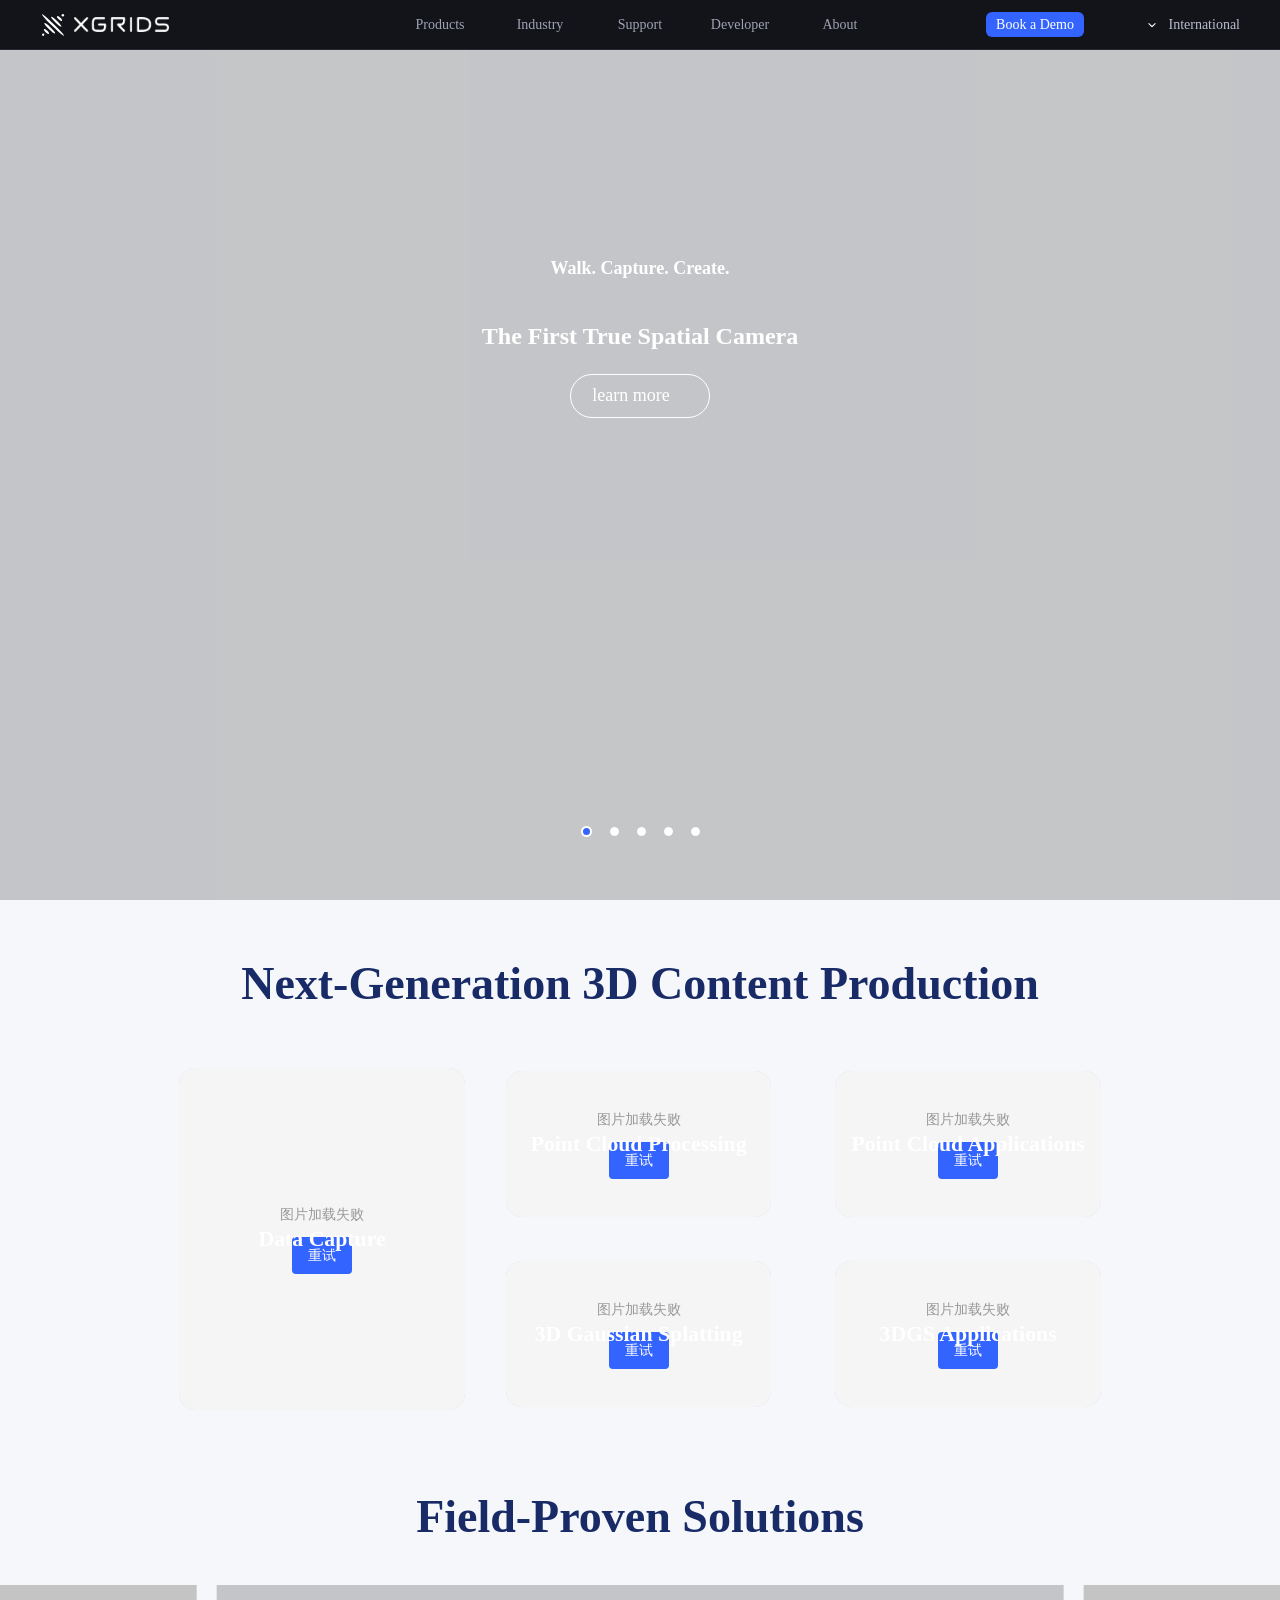
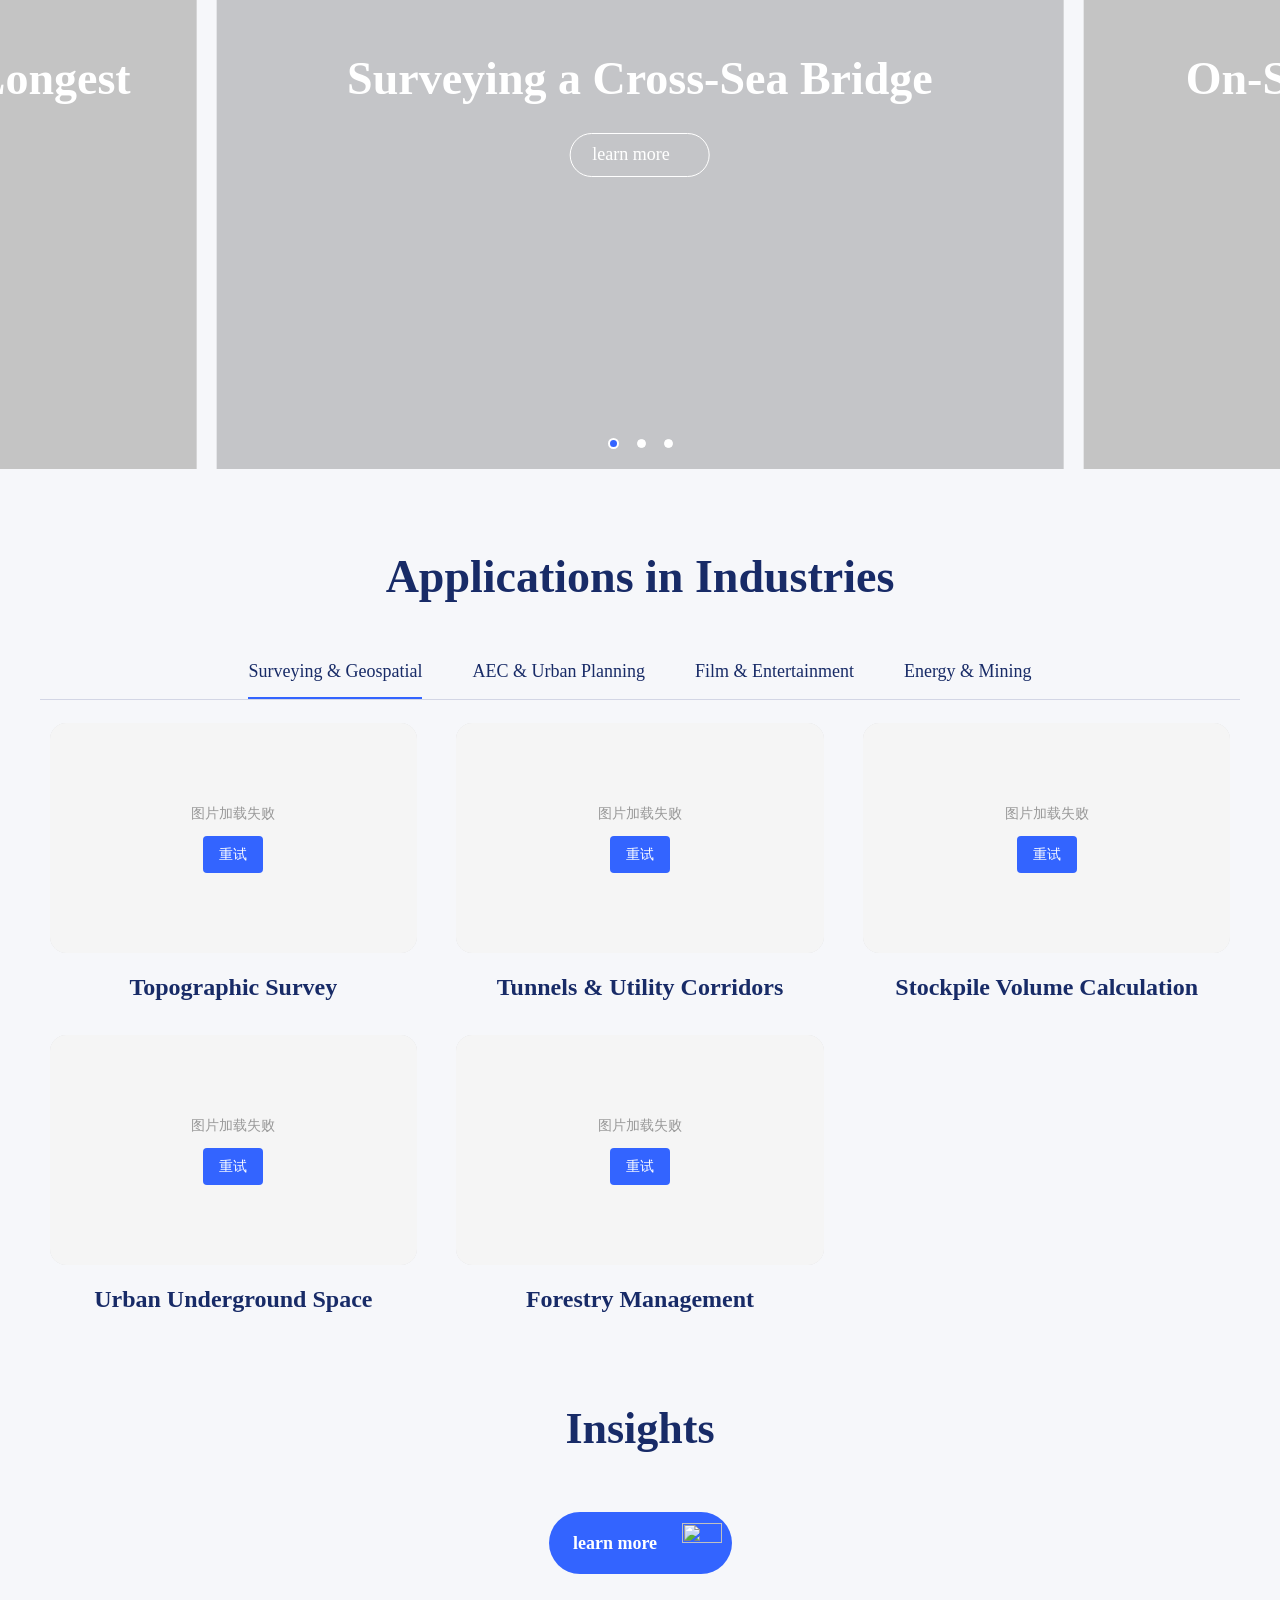
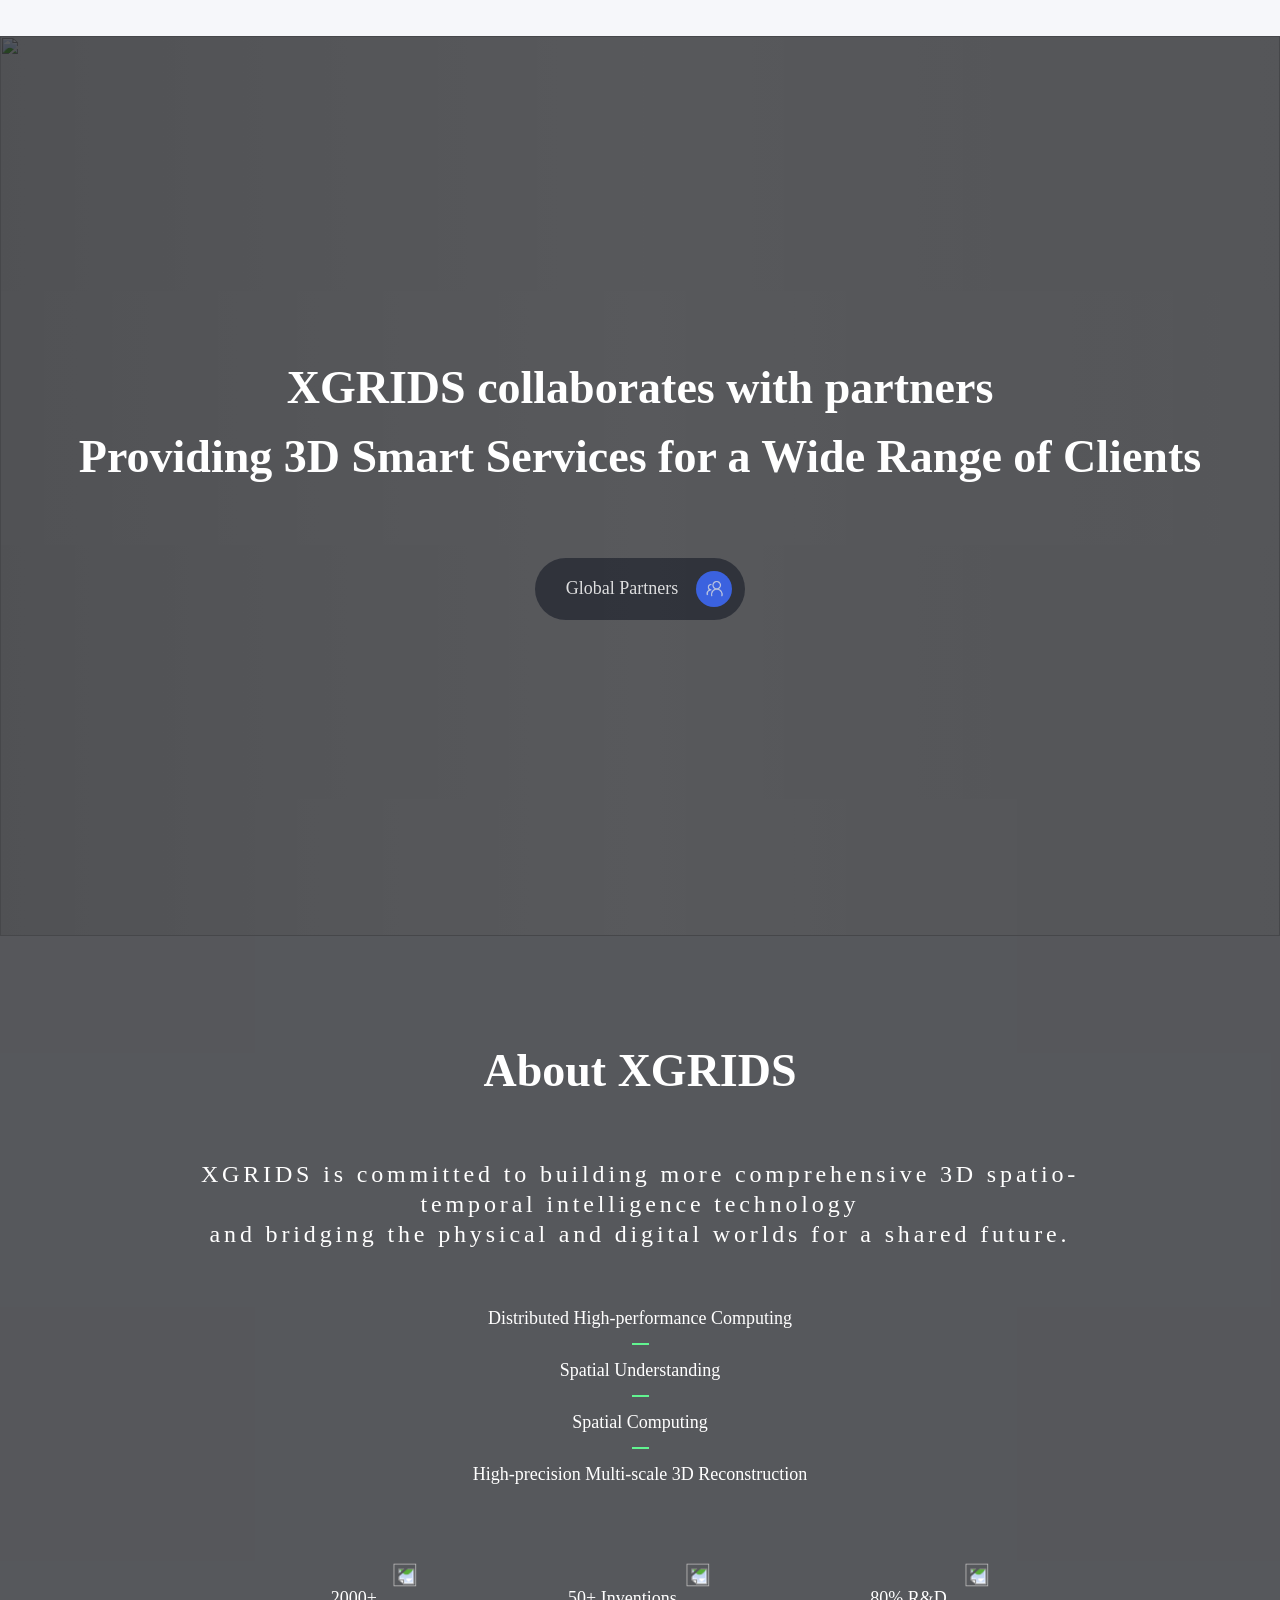
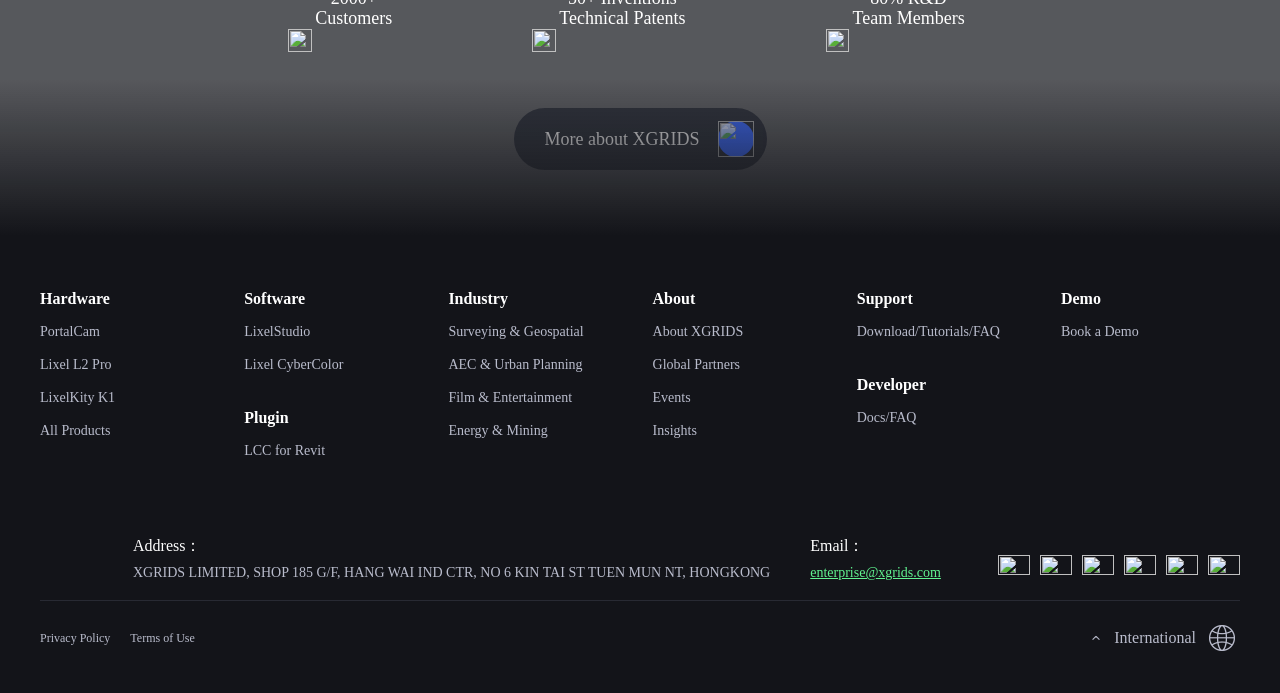
==== index_new.html @ 8694c3b0 "Initial commit" ====
<!doctype html><html lang="en"><head><link rel="preconnect" href="https://fonts.gstatic.com/" crossorigin><link rel="preload" as="style" onload="this.rel='stylesheet'" href="https://fonts.googleapis.com/css2?family=Open Sans&family=Montserrat&family=Fira Sans&display=swap"><script>(function (w, d, s, l, i) {
      w[l] = w[l] || []; w[l].push({
        'gtm.start':
          new Date().getTime(), event: 'gtm.js'
      }); var f = d.getElementsByTagName(s)[0],
        j = d.createElement(s), dl = l != 'dataLayer' ? '&l=' + l : ''; j.async = true; j.src =
          'https://www.googletagmanager.com/gtm.js?id=' + i + dl; f.parentNode.insertBefore(j, f);
    })(window, document, 'script', 'dataLayer', 'GTM-MLXB6C8C');</script><meta charset="UTF-8"/><link rel="icon" href="https://cdn-bukbb1.xgrids.cloud/ep/dc/officialWebsite/img/favicon.ico"/><meta name="viewport" content="width=device-width,initial-scale=1"/><meta http-equiv="X-UA-Compatible" content="IE=edge,chrome=1"><meta name="renderer" content="webkit"><meta name="color-scheme" content="light only"><meta name="supported-color-schemes" content="light"><meta name="force-color-scheme" content="light"><meta name="theme-color" content="#ffffff"><title>XGRIDS-3D Reconstruction-Spatial Computing-Handheld Scanner</title><meta name="keywords" content="XGRIDS,Lixel,Handheld 3D Scanner,SLAM based LiDAR,Realtime Modeling,Reconstruction,mapping,survey,stockpile,reality capture,geospatial solution,mobile scanner"><meta name="description" content="XGRIDS provides high-precision 3D reconstruction, real-world 3D rendering, real-time modeling, Lixel handheld LiDAR, and 3D Gaussian splatter reconstruction."><script>document.addEventListener('click', function (e) {
      const dom = e.target.closest('[class="footer_middle_right_address_2 footer_mail_black footer_mail_white footer_about_item_value_1 "]');
      if (dom === null) return;
      gtag('event', 'conversion', { 'send_to': 'AW-11505783903/P0KgCPiRnf8ZEN-ose4q' });
    });</script><script>function initUrl() {
      const isHttps = 'https:' === window.location.protocol ? true : false;
      const host = window.location.host
      if (!isHttps && host.indexOf('localhost') < 0) {
        let url = window.location.href
        url = url.replace('http:', 'https:')
        window.location.href = url
        return
      }
    }
    initUrl()</script><script async src="https://www.googletagmanager.com/gtag/js?id=G-9DKCGW9GE8"></script><script>window.dataLayer = window.dataLayer || [];
    function gtag() { dataLayer.push(arguments); }
    gtag('js', new Date());
    gtag('config', 'G-9DKCGW9GE8');</script><script type="module" crossorigin src="/assets/main.22e43ee8.js"></script><link rel="stylesheet" href="/assets/main.4689b1bf.css"></head><body><noscript><iframe src="https://www.googletagmanager.com/ns.html?id=GTM-MLXB6C8C" height="0" width="0" style="display:none;visibility:hidden"></iframe></noscript><div id="app"></div><script></script></body><style>html{color-scheme:light only!important;-webkit-color-scheme:light only!important}#app,body,html{background-color:#000!important;color:#fff!important;width:100%}@media (prefers-color-scheme:dark){html{color-scheme:light only!important;-webkit-color-scheme:light only!important}}input:-webkit-autofill,select:-webkit-autofill,textarea:-webkit-autofill{-webkit-text-fill-color:#fff!important;-webkit-box-shadow:0 0 0 1000px #060a19 inset!important;background-color:#060a19;background-image:none;transition:background-color 50000s ease-in-out 0s}</style></html>
---- assets/main.4689b1bf.css ----
*,:before,:after{box-sizing:border-box;border-width:0;border-style:solid;border-color:currentColor}html{line-height:1.5;-webkit-text-size-adjust:100%;-moz-tab-size:4;tab-size:4;font-family:ui-sans-serif,system-ui,-apple-system,BlinkMacSystemFont,Segoe UI,Roboto,Helvetica Neue,Arial,Noto Sans,sans-serif,"Apple Color Emoji","Segoe UI Emoji",Segoe UI Symbol,"Noto Color Emoji"}body{margin:0;line-height:inherit}hr{height:0;color:inherit;border-top-width:1px}abbr:where([title]){text-decoration:underline dotted}h1,h2,h3,h4,h5,h6{font-size:inherit;font-weight:inherit}a{color:inherit;text-decoration:inherit}b,strong{font-weight:bolder}code,kbd,samp,pre{font-family:ui-monospace,SFMono-Regular,Menlo,Monaco,Consolas,Liberation Mono,Courier New,monospace;font-size:1em}small{font-size:80%}sub,sup{font-size:75%;line-height:0;position:relative;vertical-align:baseline}sub{bottom:-.25em}sup{top:-.5em}table{text-indent:0;border-color:inherit;border-collapse:collapse}button,input,optgroup,select,textarea{font-family:inherit;font-size:100%;line-height:inherit;color:inherit;margin:0;padding:0}button,select{text-transform:none}button,[type=button],[type=reset],[type=submit]{-webkit-appearance:button;background-color:transparent;background-image:none}:-moz-focusring{outline:auto}:-moz-ui-invalid{box-shadow:none}progress{vertical-align:baseline}::-webkit-inner-spin-button,::-webkit-outer-spin-button{height:auto}[type=search]{-webkit-appearance:textfield;outline-offset:-2px}::-webkit-search-decoration{-webkit-appearance:none}::-webkit-file-upload-button{-webkit-appearance:button;font:inherit}summary{display:list-item}blockquote,dl,dd,h1,h2,h3,h4,h5,h6,hr,figure,p,pre{margin:0}fieldset{margin:0;padding:0}legend{padding:0}ol,ul,menu{list-style:none;margin:0;padding:0}textarea{resize:vertical}input::placeholder,textarea::placeholder{opacity:1;color:#9ca3af}button,[role=button]{cursor:pointer}:disabled{cursor:default}img,svg,video,canvas,audio,iframe,embed,object{display:block;vertical-align:middle}img,video{max-width:100%;height:auto}[hidden]{display:none}.dark{color-scheme:dark}.container{max-width:100%;}@media (min-width: 640px){.container{max-width:640px;}}@media (min-width: 768px){.container{max-width:768px;}}@media (min-width: 1024px){.container{max-width:1024px;}}@media (min-width: 1280px){.container{max-width:1280px;}}@media (min-width: 1536px){.container{max-width:1536px;}}.prose :where(h1,h2,h3,h4,h5,h6):not(.not-prose){color:var(--un-prose-headings);font-weight:600;line-height:1.25;}.prose :where(a):not(.not-prose){color:var(--un-prose-links);text-decoration:underline;font-weight:500;}.prose :where(a code):not(.not-prose){color:var(--un-prose-links);}.prose :where(p,ul,ol,pre):not(.not-prose){margin:1em 0;line-height:1.75;}.prose :where(blockquote):not(.not-prose){margin:1em 0;padding-left:1em;font-style:italic;border-left:.25em solid var(--un-prose-borders);}.prose :where(h1):not(.not-prose){margin:1rem 0;font-size:2.25em;}.prose :where(h2):not(.not-prose){margin:1.75em 0 .5em;font-size:1.75em;}.prose :where(h3):not(.not-prose){margin:1.5em 0 .5em;font-size:1.375em;}.prose :where(h4):not(.not-prose){margin:1em 0;font-size:1.125em;}.prose :where(img,video):not(.not-prose){max-width:100%;}.prose :where(figure,picture):not(.not-prose){margin:1em 0;}.prose :where(figcaption):not(.not-prose){color:var(--un-prose-captions);font-size:.875em;}.prose :where(code):not(.not-prose){color:var(--un-prose-code);font-size:.875em;font-weight:600;font-family:ui-monospace,SFMono-Regular,Menlo,Monaco,Consolas,Liberation-Mono,Courier-New,monospace;}.prose :where(:not(pre) > code):not(.not-prose)::before,.prose :where(:not(pre) > code):not(.not-prose)::after{content:"`";}.prose :where(pre):not(.not-prose){padding:1.25rem 1.5rem;overflow-x:auto;border-radius:.375rem;}.prose :where(pre,code):not(.not-prose){white-space:pre;word-spacing:normal;word-break:normal;word-wrap:normal;-moz-tab-size:4;-o-tab-size:4;tab-size:4;-webkit-hyphens:none;-moz-hyphens:none;hyphens:none;background:transparent;}.prose :where(pre code):not(.not-prose){font-weight:inherit;}.prose :where(ol,ul):not(.not-prose){padding-left:1.25em;}.prose :where(ol):not(.not-prose){list-style-type:decimal;}.prose :where(ol[type="A"]):not(.not-prose){list-style-type:upper-alpha;}.prose :where(ol[type="a"]):not(.not-prose){list-style-type:lower-alpha;}.prose :where(ol[type="A" s]):not(.not-prose){list-style-type:upper-alpha;}.prose :where(ol[type="a" s]):not(.not-prose){list-style-type:lower-alpha;}.prose :where(ol[type="I"]):not(.not-prose){list-style-type:upper-roman;}.prose :where(ol[type="i"]):not(.not-prose){list-style-type:lower-roman;}.prose :where(ol[type="I" s]):not(.not-prose){list-style-type:upper-roman;}.prose :where(ol[type="i" s]):not(.not-prose){list-style-type:lower-roman;}.prose :where(ol[type="1"]):not(.not-prose){list-style-type:decimal;}.prose :where(ul):not(.not-prose){list-style-type:disc;}.prose :where(ol > li):not(.not-prose)::marker,.prose :where(ul > li):not(.not-prose)::marker,.prose :where(summary):not(.not-prose)::marker{color:var(--un-prose-lists);}.prose :where(hr):not(.not-prose){margin:2em 0;border:1px solid var(--un-prose-hr);}.prose :where(table):not(.not-prose){display:block;margin:1em 0;border-collapse:collapse;overflow-x:auto;}.prose :where(tr):not(.not-prose):nth-child(2n){background:var(--un-prose-bg-soft);}.prose :where(td,th):not(.not-prose){border:1px solid var(--un-prose-borders);padding:.625em 1em;}.prose :where(abbr):not(.not-prose){cursor:help;}.prose :where(kbd):not(.not-prose){color:var(--un-prose-code);border:1px solid;padding:.25rem .5rem;font-size:.875em;border-radius:.25rem;}.prose :where(details):not(.not-prose){margin:1em 0;padding:1.25rem 1.5rem;background:var(--un-prose-bg-soft);}.prose :where(summary):not(.not-prose){cursor:pointer;font-weight:600;}.prose{color:var(--un-prose-body);max-width:65ch;}.visible{visibility:visible;}.absolute{position:absolute;}.fixed{position:fixed;}.relative{position:relative;}.sticky{position:sticky;}.bottom-20{bottom:5rem;}.left-0{left:0rem;}.right-3{right:0.75rem;}.right-5{right:1.25rem;}.top-0{top:0rem;}.top-3{top:0.75rem;}.top-5{top:1.25rem;}.z-10{z-index:10;}.z-99{z-index:99;}.z-999{z-index:999;}.grid{display:grid;}.col-span-2{grid-column:span 2/span 2;}.grid-cols-2{grid-template-columns:repeat(2,minmax(0,1fr));}.grid-cols-3{grid-template-columns:repeat(3,minmax(0,1fr));}.m-auto{margin:auto;}.m1{margin:0.25rem;}.mx-auto{margin-left:auto;margin-right:auto;}.my-10{margin-top:2.5rem;margin-bottom:2.5rem;}.mb-10{margin-bottom:2.5rem;}.mb-4{margin-bottom:1rem;}.ml-3{margin-left:0.75rem;}.ml-5{margin-left:1.25rem;}.ml-53{margin-left:13.25rem;}.ml-8{margin-left:2rem;}.mr-3{margin-right:0.75rem;}.mr-5{margin-right:1.25rem;}.mt-2{margin-top:0.5rem;}.mt-3{margin-top:0.75rem;}.mt-4{margin-top:1rem;}.mt-5{margin-top:1.25rem;}.mt-55{margin-top:13.75rem;}.mt-6{margin-top:1.5rem;}.block{display:block;}.inline-block{display:inline-block;}.contents{display:contents;}.hidden{display:none;}.h-10{height:2.5rem;}.h-11{height:2.75rem;}.h-2,.h2{height:0.5rem;}.h-22{height:5.5rem;}.h-28{height:7rem;}.h-3,.h3{height:0.75rem;}.h-30{height:7.5rem;}.h-39{height:9.75rem;}.h-4{height:1rem;}.h-54{height:13.5rem;}.h-6{height:1.5rem;}.h-9{height:2.25rem;}.h-full{height:100%;}.h1{height:0.25rem;}.h5{height:1.25rem;}.min-w-300{min-width:75rem;}.w-134{width:33.5rem;}.w-160{width:40rem;}.w-2{width:0.5rem;}.w-210{width:52.5rem;}.w-22{width:5.5rem;}.w-25{width:6.25rem;}.w-3{width:0.75rem;}.w-300{width:75rem;}.w-4{width:1rem;}.w-41{width:10.25rem;}.w-6{width:1.5rem;}.w-75{width:18.75rem;}.w-86{width:21.5rem;}.w-9\/12{width:75%;}.w-90{width:22.5rem;}.w-93{width:23.25rem;}.w-full{width:100%;}.w\[l\]{width:l;}.flex{display:flex;}.inline-flex{display:inline-flex;}.flex-wrap{flex-wrap:wrap;}.table{display:table;}.transform{--un-rotate:0;--un-rotate-x:0;--un-rotate-y:0;--un-rotate-z:0;--un-scale-x:1;--un-scale-y:1;--un-scale-z:1;--un-skew-x:0;--un-skew-y:0;--un-translate-x:0;--un-translate-y:0;--un-translate-z:0;--un-transform:translateX(var(--un-translate-x)) translateY(var(--un-translate-y)) translateZ(var(--un-translate-z)) rotate(var(--un-rotate)) rotateX(var(--un-rotate-x)) rotateY(var(--un-rotate-y)) rotateZ(var(--un-rotate-z)) skewX(var(--un-skew-x)) skewY(var(--un-skew-y)) scaleX(var(--un-scale-x)) scaleY(var(--un-scale-y)) scaleZ(var(--un-scale-z));}.transform{transform:var(--un-transform);}.cursor-pointer{cursor:pointer;}.select-none{user-select:none;}.resize{resize:both;}.items-center{align-items:center;}.self-start{align-self:flex-start;}.justify-center{justify-content:center;}.justify-between{justify-content:space-between;}.gap-3{grid-gap:0.75rem;gap:0.75rem;}.gap-5{grid-gap:1.25rem;gap:1.25rem;}.gap-6{grid-gap:1.5rem;gap:1.5rem;}.break-all{word-break:break-all;}.b,.border{border-width:1px;border-style:solid;}[border~="\30 "]{border-width:0px;border-style:solid;}.border-gray-400{--un-border-opacity:1;border-color:rgba(156,163,175,var(--un-border-opacity));}.border-white{--un-border-opacity:1;border-color:rgba(255,255,255,var(--un-border-opacity));}.focus\:border-indigo-600:focus{--un-border-opacity:1;border-color:rgba(79,70,229,var(--un-border-opacity));}.rounded{border-radius:0.25rem;}.rounded-full{border-radius:9999px;}.rounded-lg{border-radius:0.5rem;}.rounded-md{border-radius:0.375rem;}.rounded-sm{border-radius:0.125rem;}.bg-black{--un-bg-opacity:1;background-color:rgba(0,0,0,var(--un-bg-opacity));}.bg-white{--un-bg-opacity:1;background-color:rgba(255,255,255,var(--un-bg-opacity));}[fill~="\#182B67"]{--un-fill-opacity:1;fill:rgba(24,43,103,var(--un-fill-opacity));}[fill~="\#FFFFFF"]{--un-fill-opacity:1;fill:rgba(255,255,255,var(--un-fill-opacity));}[fill-opacity~="\31 "]{--un-fill-opacity:0.01;}.p1{padding:0.25rem;}.p2{padding:0.5rem;}.p3{padding:0.75rem;}.px{padding-left:1rem;padding-right:1rem;}.px-2{padding-left:0.5rem;padding-right:0.5rem;}.px-5{padding-left:1.25rem;padding-right:1.25rem;}.py-3{padding-top:0.75rem;padding-bottom:0.75rem;}.pb-10{padding-bottom:2.5rem;}.pb-20{padding-bottom:5rem;}.pb-4{padding-bottom:1rem;}.pb-5{padding-bottom:1.25rem;}.pb-9{padding-bottom:2.25rem;}.pl-1{padding-left:0.25rem;}.pl-2{padding-left:0.5rem;}.pl-3{padding-left:0.75rem;}.pl-5{padding-left:1.25rem;}.pr-2{padding-right:0.5rem;}.pr-3{padding-right:0.75rem;}.pt-1{padding-top:0.25rem;}.pt-12{padding-top:3rem;}.pt-13{padding-top:3.25rem;}.pt-15{padding-top:3.75rem;}.pt-2{padding-top:0.5rem;}.pt-20{padding-top:5rem;}.pt-30{padding-top:7.5rem;}.pt-35{padding-top:8.75rem;}.pt-4{padding-top:1rem;}.pt-5{padding-top:1.25rem;}.pt-6{padding-top:1.5rem;}.pt-7{padding-top:1.75rem;}.text-center{text-align:center;}.text-left{text-align:left;}.text-2xl{font-size:1.5rem;line-height:2rem;}.text-base{font-size:1rem;line-height:1.5rem;}.text-sm{font-size:0.875rem;line-height:1.25rem;}.font-bold{font-weight:700;}.font-light{font-weight:300;}.font-normal{font-weight:400;}.leading-3{line-height:0.75rem;}.leading-5{line-height:1.25rem;}.leading-6{line-height:1.5rem;}.leading-7{line-height:1.75rem;}.tracking-normal{letter-spacing:0em;}.uppercase{text-transform:uppercase;}.italic{font-style:italic;}.text-black{--un-text-opacity:1;color:rgba(0,0,0,var(--un-text-opacity));}.text-blue-400{--un-text-opacity:1;color:rgba(96,165,250,var(--un-text-opacity));}.text-red-600{--un-text-opacity:1;color:rgba(220,38,38,var(--un-text-opacity));}.text-white,[color~="\#fff"]{--un-text-opacity:1;color:rgba(255,255,255,var(--un-text-opacity));}.line-through{text-decoration-line:line-through;}.underline{text-decoration-line:underline;}.opacity-30{opacity:0.3;}.focus\:outline-none:focus{outline:2px solid transparent;outline-offset:2px;}.focus\:ring:focus{--un-ring-inset:var(--un-empty,/*!*/ /*!*/);--un-ring-offset-width:0px;--un-ring-offset-color:#fff;--un-ring-width:0px;--un-ring-color:rgba(147,197,253,0.5);}.focus\:ring:focus{--un-ring-width:1px;--un-ring-offset-shadow:var(--un-ring-inset) 0 0 0 var(--un-ring-offset-width) var(--un-ring-offset-color);--un-ring-shadow:var(--un-ring-inset) 0 0 0 calc(var(--un-ring-width) + var(--un-ring-offset-width)) var(--un-ring-color);box-shadow:var(--un-ring-offset-shadow), var(--un-ring-shadow), var(--un-shadow, 0 0 #0000);}[blur~="\30 "]{--un-blur:var(--un-empty,/*!*/ /*!*/);--un-brightness:var(--un-empty,/*!*/ /*!*/);--un-contrast:var(--un-empty,/*!*/ /*!*/);--un-drop-shadow:var(--un-empty,/*!*/ /*!*/);--un-grayscale:var(--un-empty,/*!*/ /*!*/);--un-hue-rotate:var(--un-empty,/*!*/ /*!*/);--un-invert:var(--un-empty,/*!*/ /*!*/);--un-saturate:var(--un-empty,/*!*/ /*!*/);--un-sepia:var(--un-empty,/*!*/ /*!*/);--un-filter:var(--un-blur) var(--un-brightness) var(--un-contrast) var(--un-drop-shadow) var(--un-grayscale) var(--un-hue-rotate) var(--un-invert) var(--un-saturate) var(--un-sepia);}[blur~="\30 "]{--un-blur:blur(0);filter:var(--un-filter);}.transition-all{transition-property:all;transition-timing-function:cubic-bezier(0.4, 0, 0.2, 1);transition-duration:150ms;}.duration-100{transition-duration:100ms;}.ease,.ease-in-out{transition-timing-function:cubic-bezier(0.4, 0, 0.2, 1);}.ease-out{transition-timing-function:cubic-bezier(0, 0, 0.2, 1);}.content-box{content:"box";}[content~="，数量化，三维模型处理"]{content:"，数量化，三维模型处理";}[content~="\:"]{content:":";}[content~="\?"]{content:"?";}[content~="\)"]{content:")";}[content~="\#ffffff"]{content:"#ffffff";}[content~="\33 D"]{content:"3D";}[content~="and"]{content:"and";}[content~="based"]{content:"based";}[content~="capture\2c geospatial"]{content:"capture,geospatial";}[content~="Gaussian"]{content:"Gaussian";}[content~="handheld"]{content:"handheld";}[content~="high-precision"]{content:"high-precision";}[content~="IE\=edge\2c chrome\=1"]{content:"IE=edge,chrome=1";}[content~="initial-scale\=1\.0"]{content:"initial-scale=1.0";}[content~="LiDAR\2c "]{content:"LiDAR,";}[content~="LiDAR\2c Realtime"]{content:"LiDAR,Realtime";}[content~="light"]{content:"light";}[content~="Lixel"]{content:"Lixel";}[content~="lockCommitButton"]{content:"lockCommitButton";}[content~="mess\.aboutUs\.aboutUs"]{content:"mess.aboutUs.aboutUs";}[content~="mess\.contactUs\.text_18"]{content:"mess.contactUs.text_18";}[content~="mess\.contactUs\.text_19"]{content:"mess.contactUs.text_19";}[content~="mess\.download\.text_127"]{content:"mess.download.text_127";}[content~="mess\.form\.text_32"]{content:"mess.form.text_32";}[content~="mess\.form\.text_37"]{content:"mess.form.text_37";}[content~="mess\.orderPage\.submitting"]{content:"mess.orderPage.submitting";}[content~="modeling\2c "]{content:"modeling,";}[content~="Modeling\2c Reconstruction\2c mapping\2c survey\2c stockpile\2c reality"]{content:"Modeling,Reconstruction,mapping,survey,stockpile,reality";}[content~="only"]{content:"only";}[content~="provides"]{content:"provides";}[content~="real-time"]{content:"real-time";}[content~="real-world"]{content:"real-world";}[content~="reconstruction\."]{content:"reconstruction.";}[content~="reconstruction\2c "]{content:"reconstruction,";}[content~="rendering\2c "]{content:"rendering,";}[content~="scanner"]{content:"scanner";}[content~="Scanner\2c SLAM"]{content:"Scanner,SLAM";}[content~="solution\2c mobile"]{content:"solution,mobile";}[content~="splatter"]{content:"splatter";}[content~="t\("]{content:"t(";}[content~="webkit"]{content:"webkit";}[content~="width\=device-width\2c "]{content:"width=device-width,";}[content~="XGRIDS"]{content:"XGRIDS";}[content~="XGRIDS\2c Lixel\2c Handheld"]{content:"XGRIDS,Lixel,Handheld";}[content~="XGRIDS\2c 其域创新\2c 灵光Lixel\2c 手持激光雷达\2c 室内重建\2c 室内扫描\2c 手持SLAM\2c 实时重建\2c 彩色激光点云"]{content:"XGRIDS,其域创新,灵光Lixel,手持激光雷达,室内重建,室内扫描,手持SLAM,实时重建,彩色激光点云";}[content~="高精度三维重建，实景三维模型，实时三维模型，灵光Lixel，手持实时三维重建设备，手持激光雷达，手持SLAM，彩色激光点云，语义化，单体化"]{content:"高精度三维重建，实景三维模型，实时三维模型，灵光Lixel，手持实时三维重建设备，手持激光雷达，手持SLAM，彩色激光点云，语义化，单体化";}@font-face{font-family:AlibabaPuHuiTiRegular;src:url(../assets/fonts/AlibabaPuHuiTi-3-55-Regular.ttf) format("truetype")}@font-face{font-family:AlibabaPuHuiTiBold;src:url(../assets/fonts/AlibabaPuHuiTi-3-85-Bold.ttf) format("truetype")}body{--un-text-opacity:1;color:rgba(55,65,81,var(--un-text-opacity));font-family:AlibabaPuHuiTiRegular}.dark body{--un-bg-opacity:1;background-color:rgba(31,41,55,var(--un-bg-opacity));--un-text-opacity:1;color:rgba(229,231,235,var(--un-text-opacity))}.content{display:flex;align-items:center;justify-content:center}.cur{cursor:pointer;transition:all .3s;caret-color:transparent}.cur:hover{opacity:.8}.text_justify{text-align:justify}::-webkit-scrollbar{width:10px;height:10px}::-webkit-scrollbar-thumb{background:#2B4EBF;border-radius:10px}::-webkit-scrollbar-thumb:hover{background:#3364ff}.omit{overflow:hidden;text-overflow:ellipsis;white-space:nowrap}.fade{opacity:0;transform:translateY(200px);transition:opacity .5s ease,transform .5s ease}.fade.is-visible{opacity:1;transform:translateY(0)}input:focus,textarea:focus{border-color:#6b8eff!important;outline:none}.inputFocus{transition:all .3s}.inputFocus:focus{border:1px solid #6b8eff!important}.reveal{color:#fff!important;text-shadow:0 0 5px #fff,0 0 10px #fff,0 0 20px #fff!important}.animations{animation:appear linear;animation-timeline:view();animation-range:entry 0% cover 40%}@keyframes appear{0%{opacity:0;transform:translateY(200px)}to{opacity:1;transform:translateY(0)}}.w-e-text-container{color:#0c1432!important}.w-e-text-container [data-slate-editor] table th{background:#f1f2f7!important;border:1px solid #e9eaf2!important}.w-e-text-container [data-slate-editor] table td{border:1px solid #e9eaf2!important}.w-e-text-container [data-slate-editor] table th span{border-right-width:0px!important}.w-e-textarea-divider hr{background-color:#e9eaf2!important}.w-e-text-container [data-slate-editor] pre>code{background:#f1f2f7!important}.w-e-text-container [data-slate-editor] p{margin:5px 0!important}h1,h2,h3,h4,h5,h6{all:revert}.w-e-textarea-video-container{background:none!important;border:none!important}.joinus_bunner_video1{width:90%!important;height:200px!important;object-fit:contain}.joinus_bunner_video1_pc{width:90%!important;height:70%!important;object-fit:contain}.lazy-skeleton{position:relative;overflow:hidden;background:linear-gradient(90deg,#e0e0e0 0%,#f0f0f0 50%,#e0e0e0 100%);background-size:200% 100%;animation:skeleton-shimmer 1.5s ease-in-out infinite;border-radius:inherit}.lazy-skeleton:after{content:"";position:absolute;top:0;left:0;width:100%;height:100%;border-radius:inherit;background:linear-gradient(90deg,rgba(255,255,255,.1) 0%,rgba(255,255,255,.8) 50%,rgba(255,255,255,.1) 100%);animation:skeleton-loading 1.2s infinite}@keyframes skeleton-shimmer{0%{background-position:200% 0}to{background-position:-200% 0}}@keyframes skeleton-loading{0%{transform:translate(-100%)}to{transform:translate(100%)}}@media (prefers-color-scheme: dark){.lazy-skeleton{background:linear-gradient(90deg,#1a1a1a 0%,#2a2a2a 50%,#1a1a1a 100%);background-size:200% 100%}.lazy-skeleton:after{background:linear-gradient(90deg,rgba(255,255,255,0) 0%,rgba(255,255,255,.15) 50%,rgba(255,255,255,0) 100%)}}.lazy-image-loading{opacity:0;transition:opacity .3s ease-in-out}.lazy-image-loaded{opacity:1}@keyframes fade-in{0%{opacity:0}to{opacity:1}}.lazy-fade-in{animation:fade-in .3s ease-in-out}.lazy-error{display:flex;flex-direction:column;align-items:center;justify-content:center;width:100%;height:100%;min-height:100px;background-color:#f5f5f5;border-radius:inherit;color:#999;font-size:14px;text-align:center;padding:20px}@media (prefers-color-scheme: dark){.lazy-error{background-color:#1a1a1a;color:#666}}.lazy-error-icon{width:48px;height:48px;margin-bottom:12px;opacity:.5}.lazy-error-text{margin-bottom:12px;font-size:14px;color:inherit}.lazy-error-retry{padding:8px 16px;background-color:#3364ff;color:#fff;border:none;border-radius:4px;font-size:14px;cursor:pointer;transition:background-color .2s ease}.lazy-error-retry:hover{background-color:#2451cc}.lazy-error-retry:active{background-color:#1a3d99}.lazy-loading-indicator{position:absolute;top:50%;left:50%;transform:translate(-50%,-50%);z-index:10}.lazy-spinner{width:50px;height:50px;border:4px solid rgba(51,100,255,.2);border-top-color:#3364ff;border-right-color:#3364ff;border-radius:50%;animation:spin .6s linear infinite;box-shadow:0 0 10px #3364ff4d}@keyframes spin{to{transform:rotate(360deg)}}.lazy-placeholder{position:relative;width:100%;height:100%;background:linear-gradient(90deg,#e0e0e0 0%,#f0f0f0 50%,#e0e0e0 100%);background-size:200% 100%;animation:skeleton-shimmer 1.5s ease-in-out infinite;border-radius:inherit;overflow:hidden}@media (prefers-color-scheme: dark){.lazy-placeholder{background:linear-gradient(90deg,#1a1a1a 0%,#2a2a2a 50%,#1a1a1a 100%);background-size:200% 100%}}.lazy-placeholder-blur{filter:blur(10px);transform:scale(1.1);transition:all .3s ease-in-out}.lazy-placeholder-blur.loaded{filter:blur(0);transform:scale(1)}.lazy-sr-only{position:absolute;width:1px;height:1px;padding:0;margin:-1px;overflow:hidden;clip:rect(0,0,0,0);white-space:nowrap;border-width:0}@media (max-width: 768px){.lazy-error{font-size:12px;min-height:80px;padding:15px}.lazy-error-icon{width:36px;height:36px}.lazy-error-retry{padding:6px 12px;font-size:12px}.lazy-spinner{width:30px;height:30px;border-width:2px}}.swiper-lazy-preloader{width:50px;height:50px;position:absolute;left:50%;top:50%;margin-left:-25px;margin-top:-25px;z-index:10;transform-origin:50%;animation:swiper-preloader-spin .8s infinite linear;box-sizing:border-box;border:5px solid rgba(51,100,255,.2);border-radius:50%;border-top-color:#3364ff;border-right-color:#3364ff;box-shadow:0 0 15px #3364ff66}@keyframes swiper-preloader-spin{to{transform:rotate(360deg)}}.swiper-lazy{opacity:0;transition:opacity .3s ease-in-out}.swiper-lazy-loaded{opacity:1}.lazy-image-loaded,.lazy-fade-in,.lazy-placeholder-blur{will-change:opacity,transform}.lazy-skeleton,.lazy-placeholder{contain:layout style paint}
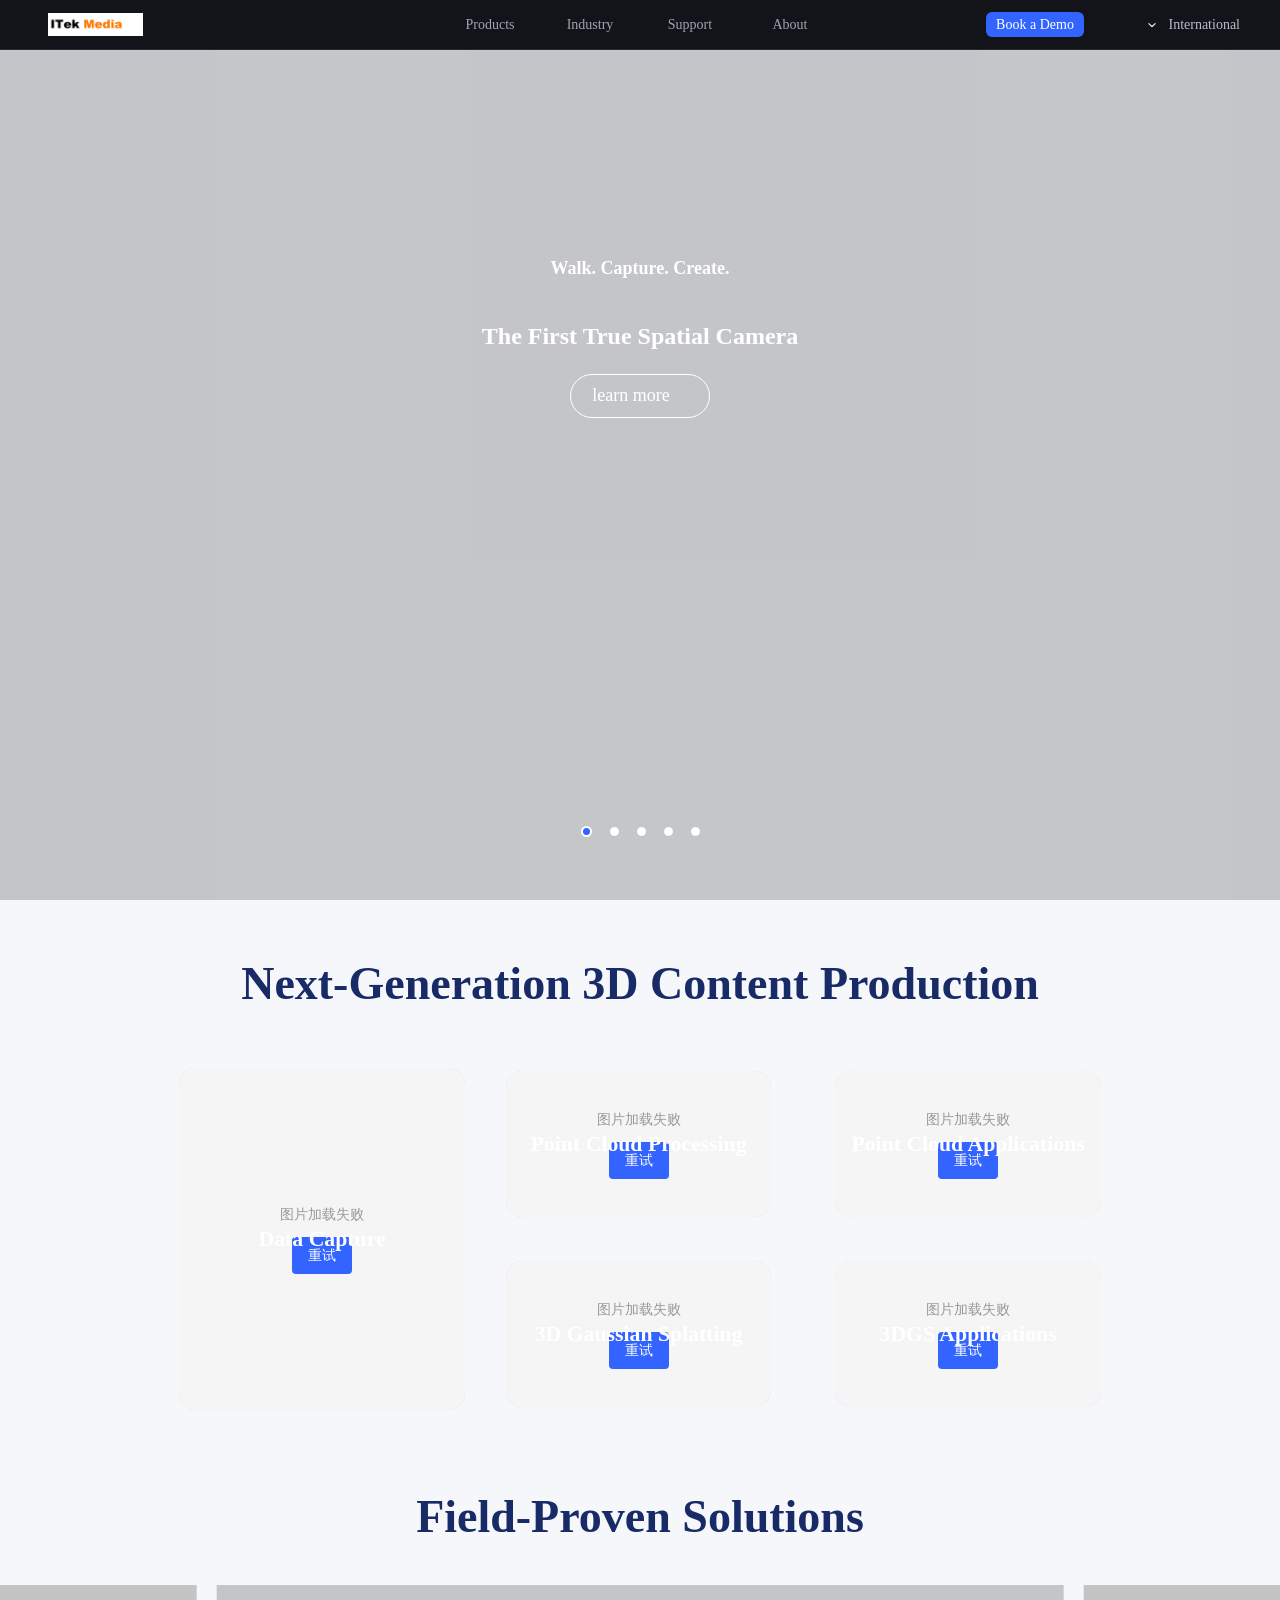
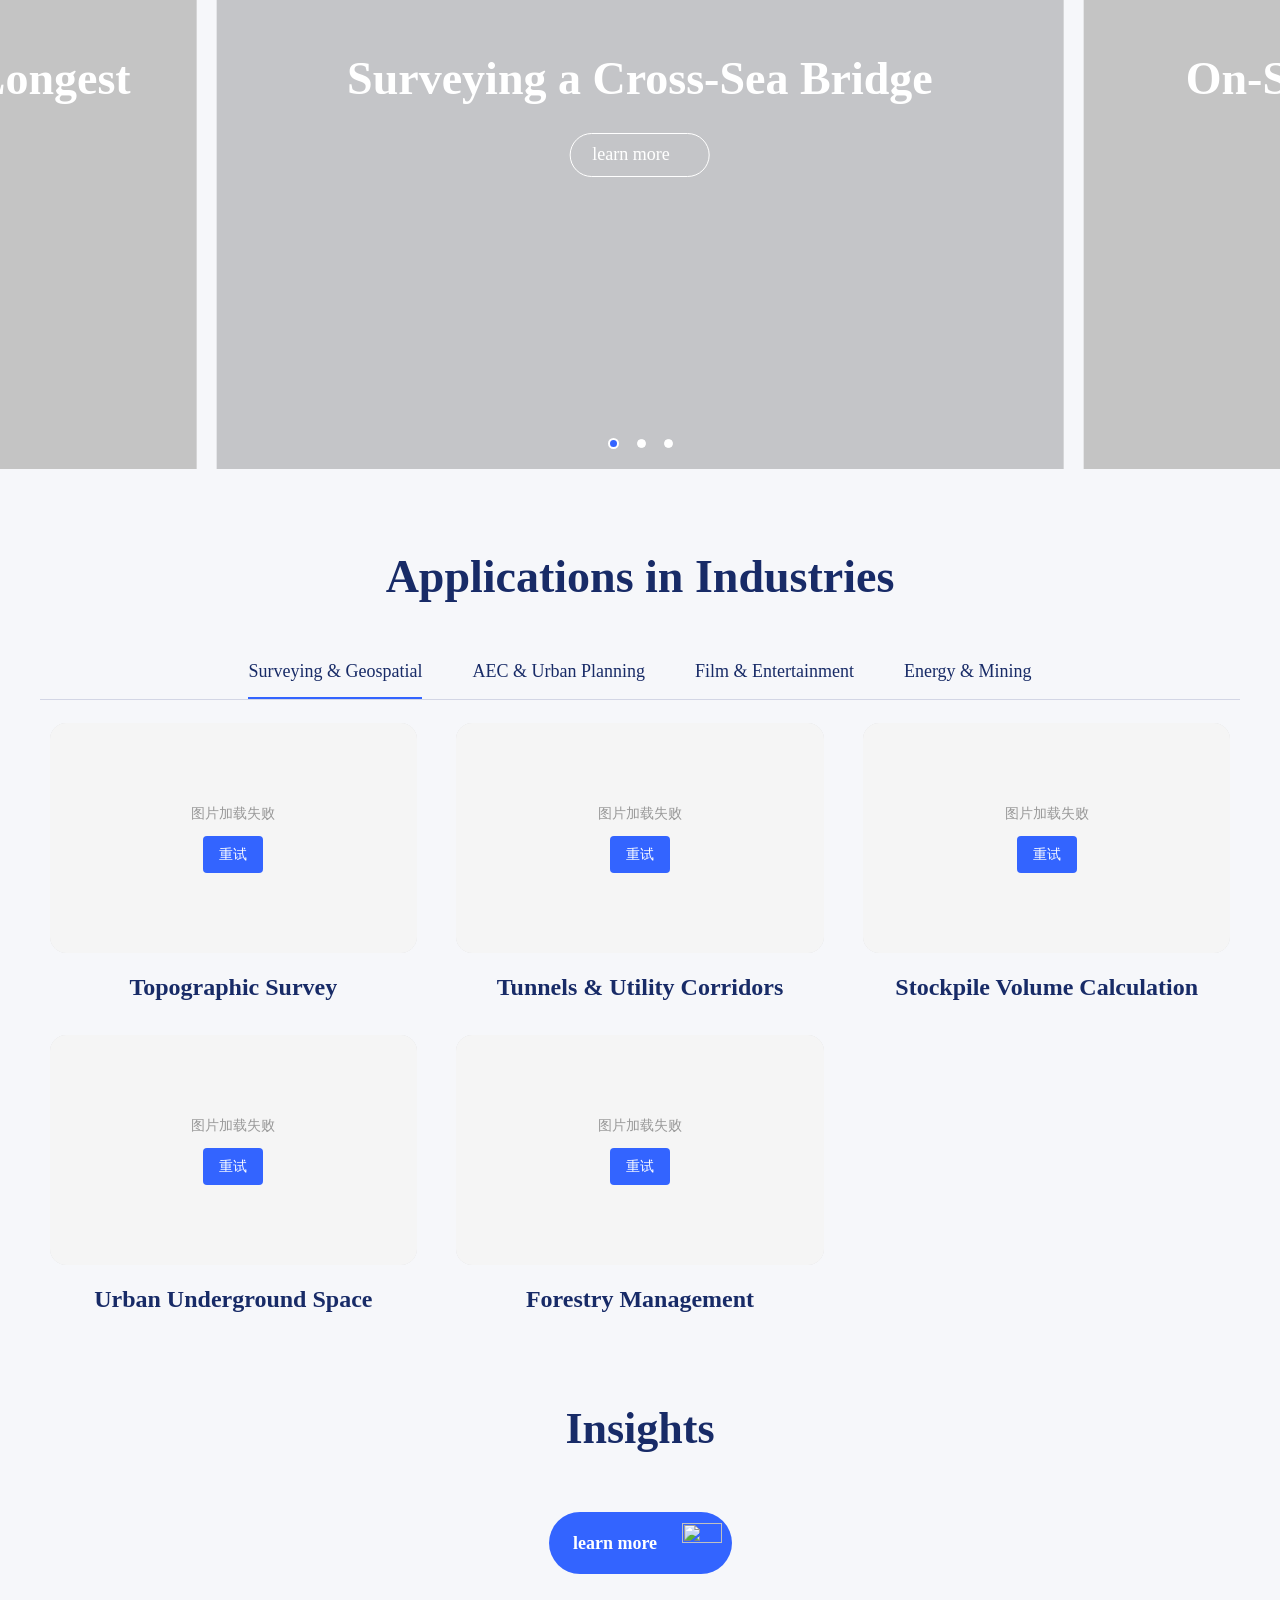
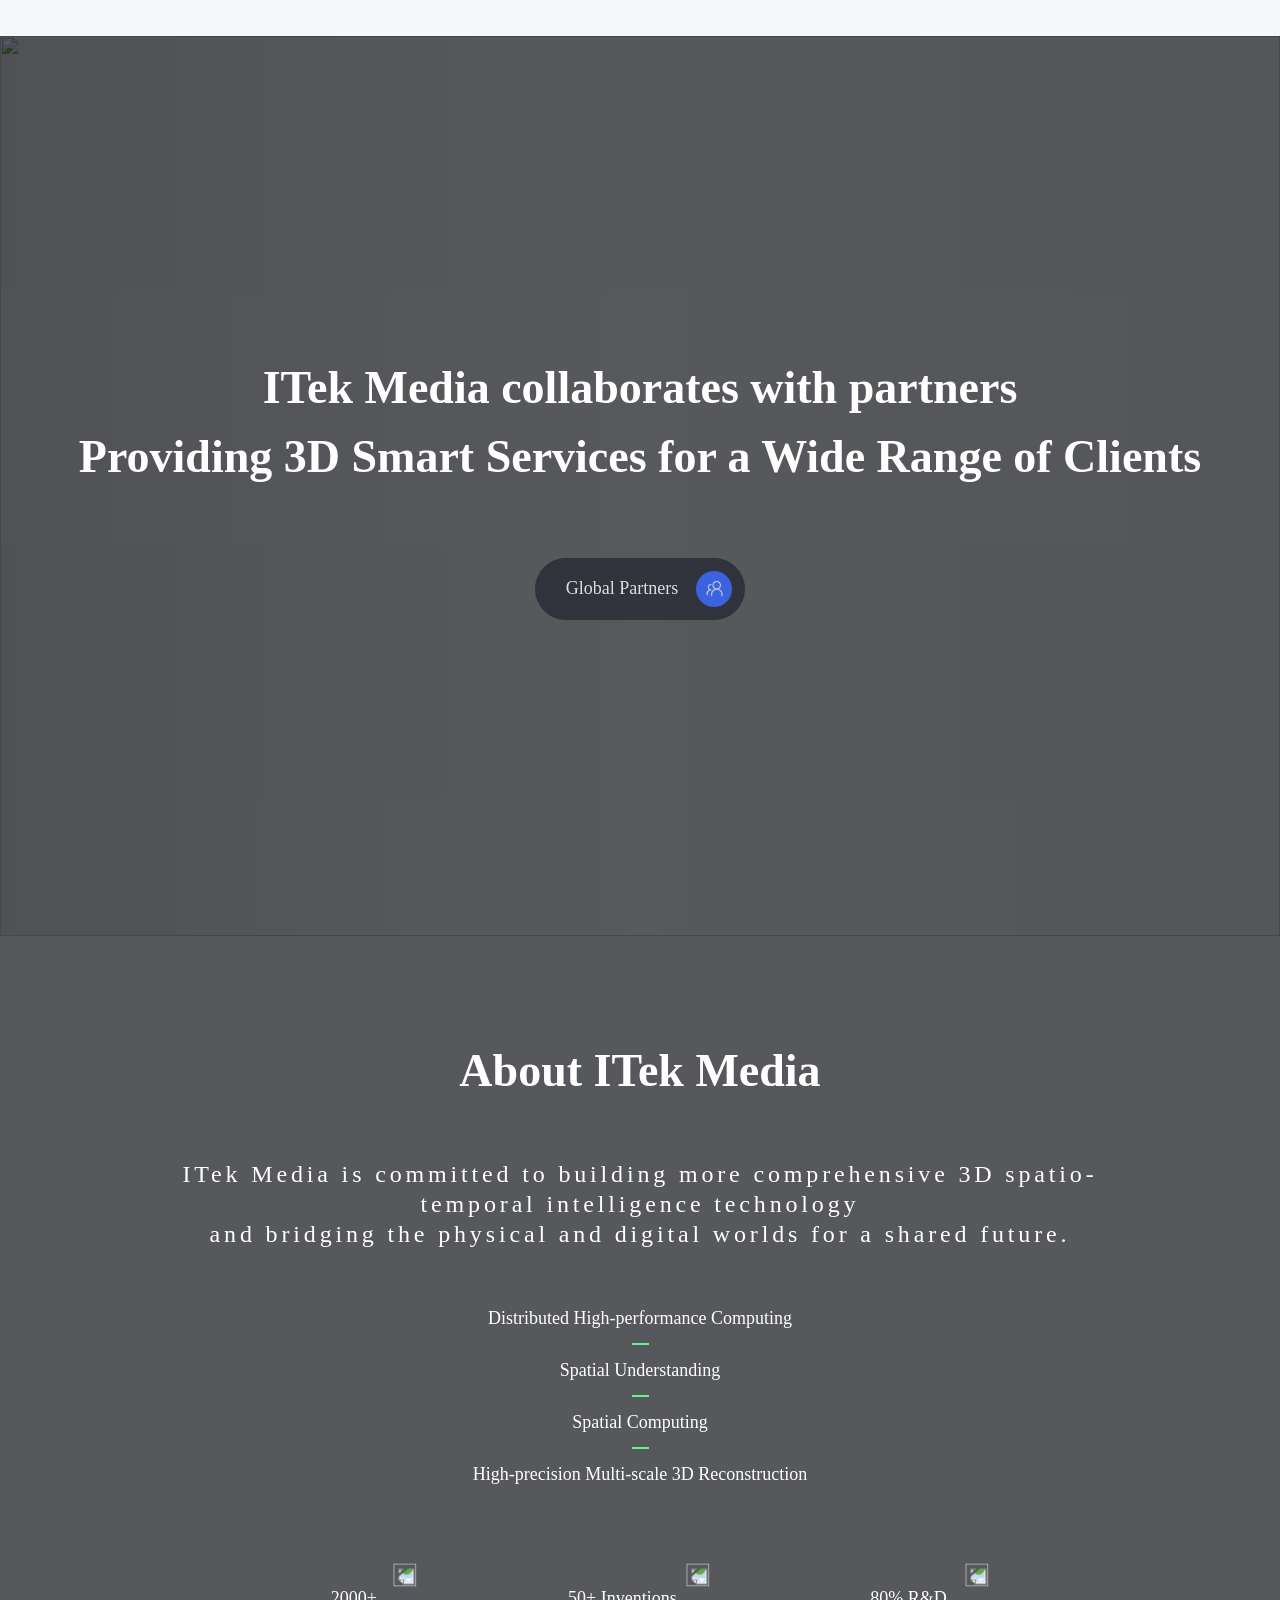
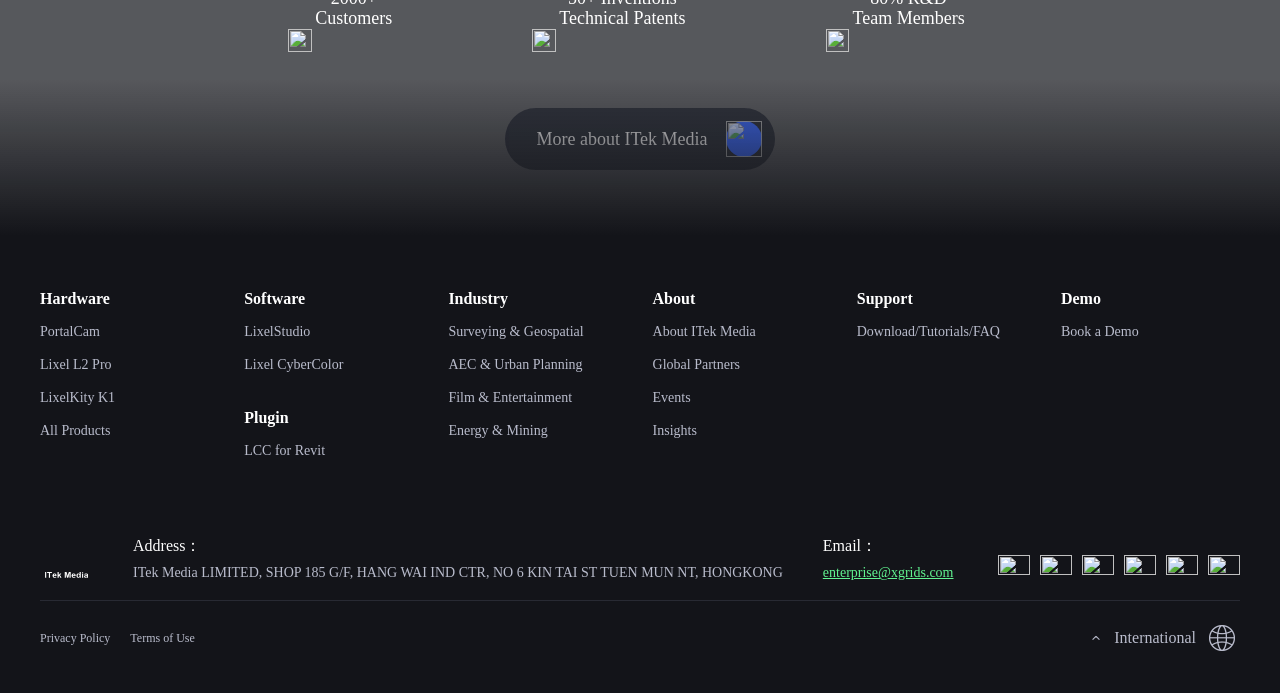
==== commit f066f6d8: "Update ITek Media logo and hide developer sections" ====
--- a/index_new.html
+++ b/index_new.html
@@ -5,7 +5,7 @@
       }); var f = d.getElementsByTagName(s)[0],
         j = d.createElement(s), dl = l != 'dataLayer' ? '&l=' + l : ''; j.async = true; j.src =
           'https://www.googletagmanager.com/gtm.js?id=' + i + dl; f.parentNode.insertBefore(j, f);
-    })(window, document, 'script', 'dataLayer', 'GTM-MLXB6C8C');</script><meta charset="UTF-8"/><link rel="icon" href="https://cdn-bukbb1.xgrids.cloud/ep/dc/officialWebsite/img/favicon.ico"/><meta name="viewport" content="width=device-width,initial-scale=1"/><meta http-equiv="X-UA-Compatible" content="IE=edge,chrome=1"><meta name="renderer" content="webkit"><meta name="color-scheme" content="light only"><meta name="supported-color-schemes" content="light"><meta name="force-color-scheme" content="light"><meta name="theme-color" content="#ffffff"><title>XGRIDS-3D Reconstruction-Spatial Computing-Handheld Scanner</title><meta name="keywords" content="XGRIDS,Lixel,Handheld 3D Scanner,SLAM based LiDAR,Realtime Modeling,Reconstruction,mapping,survey,stockpile,reality capture,geospatial solution,mobile scanner"><meta name="description" content="XGRIDS provides high-precision 3D reconstruction, real-world 3D rendering, real-time modeling, Lixel handheld LiDAR, and 3D Gaussian splatter reconstruction."><script>document.addEventListener('click', function (e) {
+    })(window, document, 'script', 'dataLayer', 'GTM-MLXB6C8C');</script><meta charset="UTF-8"/><link rel="icon" href="https://cdn-bukbb1.xgrids.cloud/ep/dc/officialWebsite/img/favicon.ico"/><meta name="viewport" content="width=device-width,initial-scale=1"/><meta http-equiv="X-UA-Compatible" content="IE=edge,chrome=1"><meta name="renderer" content="webkit"><meta name="color-scheme" content="light only"><meta name="supported-color-schemes" content="light"><meta name="force-color-scheme" content="light"><meta name="theme-color" content="#ffffff"><title>ITek Media-3D Reconstruction-Spatial Computing-Handheld Scanner</title><meta name="keywords" content="ITek Media,Lixel,Handheld 3D Scanner,SLAM based LiDAR,Realtime Modeling,Reconstruction,mapping,survey,stockpile,reality capture,geospatial solution,mobile scanner"><meta name="description" content="ITek Media provides high-precision 3D reconstruction, real-world 3D rendering, real-time modeling, Lixel handheld LiDAR, and 3D Gaussian splatter reconstruction."><script>document.addEventListener('click', function (e) {
       const dom = e.target.closest('[class="footer_middle_right_address_2 footer_mail_black footer_mail_white footer_about_item_value_1 "]');
       if (dom === null) return;
       gtag('event', 'conversion', { 'send_to': 'AW-11505783903/P0KgCPiRnf8ZEN-ose4q' });
--- a/assets/main.4689b1bf.css
+++ b/assets/main.4689b1bf.css
@@ -1 +1 @@
-*,:before,:after{box-sizing:border-box;border-width:0;border-style:solid;border-color:currentColor}html{line-height:1.5;-webkit-text-size-adjust:100%;-moz-tab-size:4;tab-size:4;font-family:ui-sans-serif,system-ui,-apple-system,BlinkMacSystemFont,Segoe UI,Roboto,Helvetica Neue,Arial,Noto Sans,sans-serif,"Apple Color Emoji","Segoe UI Emoji",Segoe UI Symbol,"Noto Color Emoji"}body{margin:0;line-height:inherit}hr{height:0;color:inherit;border-top-width:1px}abbr:where([title]){text-decoration:underline dotted}h1,h2,h3,h4,h5,h6{font-size:inherit;font-weight:inherit}a{color:inherit;text-decoration:inherit}b,strong{font-weight:bolder}code,kbd,samp,pre{font-family:ui-monospace,SFMono-Regular,Menlo,Monaco,Consolas,Liberation Mono,Courier New,monospace;font-size:1em}small{font-size:80%}sub,sup{font-size:75%;line-height:0;position:relative;vertical-align:baseline}sub{bottom:-.25em}sup{top:-.5em}table{text-indent:0;border-color:inherit;border-collapse:collapse}button,input,optgroup,select,textarea{font-family:inherit;font-size:100%;line-height:inherit;color:inherit;margin:0;padding:0}button,select{text-transform:none}button,[type=button],[type=reset],[type=submit]{-webkit-appearance:button;background-color:transparent;background-image:none}:-moz-focusring{outline:auto}:-moz-ui-invalid{box-shadow:none}progress{vertical-align:baseline}::-webkit-inner-spin-button,::-webkit-outer-spin-button{height:auto}[type=search]{-webkit-appearance:textfield;outline-offset:-2px}::-webkit-search-decoration{-webkit-appearance:none}::-webkit-file-upload-button{-webkit-appearance:button;font:inherit}summary{display:list-item}blockquote,dl,dd,h1,h2,h3,h4,h5,h6,hr,figure,p,pre{margin:0}fieldset{margin:0;padding:0}legend{padding:0}ol,ul,menu{list-style:none;margin:0;padding:0}textarea{resize:vertical}input::placeholder,textarea::placeholder{opacity:1;color:#9ca3af}button,[role=button]{cursor:pointer}:disabled{cursor:default}img,svg,video,canvas,audio,iframe,embed,object{display:block;vertical-align:middle}img,video{max-width:100%;height:auto}[hidden]{display:none}.dark{color-scheme:dark}.container{max-width:100%;}@media (min-width: 640px){.container{max-width:640px;}}@media (min-width: 768px){.container{max-width:768px;}}@media (min-width: 1024px){.container{max-width:1024px;}}@media (min-width: 1280px){.container{max-width:1280px;}}@media (min-width: 1536px){.container{max-width:1536px;}}.prose :where(h1,h2,h3,h4,h5,h6):not(.not-prose){color:var(--un-prose-headings);font-weight:600;line-height:1.25;}.prose :where(a):not(.not-prose){color:var(--un-prose-links);text-decoration:underline;font-weight:500;}.prose :where(a code):not(.not-prose){color:var(--un-prose-links);}.prose :where(p,ul,ol,pre):not(.not-prose){margin:1em 0;line-height:1.75;}.prose :where(blockquote):not(.not-prose){margin:1em 0;padding-left:1em;font-style:italic;border-left:.25em solid var(--un-prose-borders);}.prose :where(h1):not(.not-prose){margin:1rem 0;font-size:2.25em;}.prose :where(h2):not(.not-prose){margin:1.75em 0 .5em;font-size:1.75em;}.prose :where(h3):not(.not-prose){margin:1.5em 0 .5em;font-size:1.375em;}.prose :where(h4):not(.not-prose){margin:1em 0;font-size:1.125em;}.prose :where(img,video):not(.not-prose){max-width:100%;}.prose :where(figure,picture):not(.not-prose){margin:1em 0;}.prose :where(figcaption):not(.not-prose){color:var(--un-prose-captions);font-size:.875em;}.prose :where(code):not(.not-prose){color:var(--un-prose-code);font-size:.875em;font-weight:600;font-family:ui-monospace,SFMono-Regular,Menlo,Monaco,Consolas,Liberation-Mono,Courier-New,monospace;}.prose :where(:not(pre) > code):not(.not-prose)::before,.prose :where(:not(pre) > code):not(.not-prose)::after{content:"`";}.prose :where(pre):not(.not-prose){padding:1.25rem 1.5rem;overflow-x:auto;border-radius:.375rem;}.prose :where(pre,code):not(.not-prose){white-space:pre;word-spacing:normal;word-break:normal;word-wrap:normal;-moz-tab-size:4;-o-tab-size:4;tab-size:4;-webkit-hyphens:none;-moz-hyphens:none;hyphens:none;background:transparent;}.prose :where(pre code):not(.not-prose){font-weight:inherit;}.prose :where(ol,ul):not(.not-prose){padding-left:1.25em;}.prose :where(ol):not(.not-prose){list-style-type:decimal;}.prose :where(ol[type="A"]):not(.not-prose){list-style-type:upper-alpha;}.prose :where(ol[type="a"]):not(.not-prose){list-style-type:lower-alpha;}.prose :where(ol[type="A" s]):not(.not-prose){list-style-type:upper-alpha;}.prose :where(ol[type="a" s]):not(.not-prose){list-style-type:lower-alpha;}.prose :where(ol[type="I"]):not(.not-prose){list-style-type:upper-roman;}.prose :where(ol[type="i"]):not(.not-prose){list-style-type:lower-roman;}.prose :where(ol[type="I" s]):not(.not-prose){list-style-type:upper-roman;}.prose :where(ol[type="i" s]):not(.not-prose){list-style-type:lower-roman;}.prose :where(ol[type="1"]):not(.not-prose){list-style-type:decimal;}.prose :where(ul):not(.not-prose){list-style-type:disc;}.prose :where(ol > li):not(.not-prose)::marker,.prose :where(ul > li):not(.not-prose)::marker,.prose :where(summary):not(.not-prose)::marker{color:var(--un-prose-lists);}.prose :where(hr):not(.not-prose){margin:2em 0;border:1px solid var(--un-prose-hr);}.prose :where(table):not(.not-prose){display:block;margin:1em 0;border-collapse:collapse;overflow-x:auto;}.prose :where(tr):not(.not-prose):nth-child(2n){background:var(--un-prose-bg-soft);}.prose :where(td,th):not(.not-prose){border:1px solid var(--un-prose-borders);padding:.625em 1em;}.prose :where(abbr):not(.not-prose){cursor:help;}.prose :where(kbd):not(.not-prose){color:var(--un-prose-code);border:1px solid;padding:.25rem .5rem;font-size:.875em;border-radius:.25rem;}.prose :where(details):not(.not-prose){margin:1em 0;padding:1.25rem 1.5rem;background:var(--un-prose-bg-soft);}.prose :where(summary):not(.not-prose){cursor:pointer;font-weight:600;}.prose{color:var(--un-prose-body);max-width:65ch;}.visible{visibility:visible;}.absolute{position:absolute;}.fixed{position:fixed;}.relative{position:relative;}.sticky{position:sticky;}.bottom-20{bottom:5rem;}.left-0{left:0rem;}.right-3{right:0.75rem;}.right-5{right:1.25rem;}.top-0{top:0rem;}.top-3{top:0.75rem;}.top-5{top:1.25rem;}.z-10{z-index:10;}.z-99{z-index:99;}.z-999{z-index:999;}.grid{display:grid;}.col-span-2{grid-column:span 2/span 2;}.grid-cols-2{grid-template-columns:repeat(2,minmax(0,1fr));}.grid-cols-3{grid-template-columns:repeat(3,minmax(0,1fr));}.m-auto{margin:auto;}.m1{margin:0.25rem;}.mx-auto{margin-left:auto;margin-right:auto;}.my-10{margin-top:2.5rem;margin-bottom:2.5rem;}.mb-10{margin-bottom:2.5rem;}.mb-4{margin-bottom:1rem;}.ml-3{margin-left:0.75rem;}.ml-5{margin-left:1.25rem;}.ml-53{margin-left:13.25rem;}.ml-8{margin-left:2rem;}.mr-3{margin-right:0.75rem;}.mr-5{margin-right:1.25rem;}.mt-2{margin-top:0.5rem;}.mt-3{margin-top:0.75rem;}.mt-4{margin-top:1rem;}.mt-5{margin-top:1.25rem;}.mt-55{margin-top:13.75rem;}.mt-6{margin-top:1.5rem;}.block{display:block;}.inline-block{display:inline-block;}.contents{display:contents;}.hidden{display:none;}.h-10{height:2.5rem;}.h-11{height:2.75rem;}.h-2,.h2{height:0.5rem;}.h-22{height:5.5rem;}.h-28{height:7rem;}.h-3,.h3{height:0.75rem;}.h-30{height:7.5rem;}.h-39{height:9.75rem;}.h-4{height:1rem;}.h-54{height:13.5rem;}.h-6{height:1.5rem;}.h-9{height:2.25rem;}.h-full{height:100%;}.h1{height:0.25rem;}.h5{height:1.25rem;}.min-w-300{min-width:75rem;}.w-134{width:33.5rem;}.w-160{width:40rem;}.w-2{width:0.5rem;}.w-210{width:52.5rem;}.w-22{width:5.5rem;}.w-25{width:6.25rem;}.w-3{width:0.75rem;}.w-300{width:75rem;}.w-4{width:1rem;}.w-41{width:10.25rem;}.w-6{width:1.5rem;}.w-75{width:18.75rem;}.w-86{width:21.5rem;}.w-9\/12{width:75%;}.w-90{width:22.5rem;}.w-93{width:23.25rem;}.w-full{width:100%;}.w\[l\]{width:l;}.flex{display:flex;}.inline-flex{display:inline-flex;}.flex-wrap{flex-wrap:wrap;}.table{display:table;}.transform{--un-rotate:0;--un-rotate-x:0;--un-rotate-y:0;--un-rotate-z:0;--un-scale-x:1;--un-scale-y:1;--un-scale-z:1;--un-skew-x:0;--un-skew-y:0;--un-translate-x:0;--un-translate-y:0;--un-translate-z:0;--un-transform:translateX(var(--un-translate-x)) translateY(var(--un-translate-y)) translateZ(var(--un-translate-z)) rotate(var(--un-rotate)) rotateX(var(--un-rotate-x)) rotateY(var(--un-rotate-y)) rotateZ(var(--un-rotate-z)) skewX(var(--un-skew-x)) skewY(var(--un-skew-y)) scaleX(var(--un-scale-x)) scaleY(var(--un-scale-y)) scaleZ(var(--un-scale-z));}.transform{transform:var(--un-transform);}.cursor-pointer{cursor:pointer;}.select-none{user-select:none;}.resize{resize:both;}.items-center{align-items:center;}.self-start{align-self:flex-start;}.justify-center{justify-content:center;}.justify-between{justify-content:space-between;}.gap-3{grid-gap:0.75rem;gap:0.75rem;}.gap-5{grid-gap:1.25rem;gap:1.25rem;}.gap-6{grid-gap:1.5rem;gap:1.5rem;}.break-all{word-break:break-all;}.b,.border{border-width:1px;border-style:solid;}[border~="\30 "]{border-width:0px;border-style:solid;}.border-gray-400{--un-border-opacity:1;border-color:rgba(156,163,175,var(--un-border-opacity));}.border-white{--un-border-opacity:1;border-color:rgba(255,255,255,var(--un-border-opacity));}.focus\:border-indigo-600:focus{--un-border-opacity:1;border-color:rgba(79,70,229,var(--un-border-opacity));}.rounded{border-radius:0.25rem;}.rounded-full{border-radius:9999px;}.rounded-lg{border-radius:0.5rem;}.rounded-md{border-radius:0.375rem;}.rounded-sm{border-radius:0.125rem;}.bg-black{--un-bg-opacity:1;background-color:rgba(0,0,0,var(--un-bg-opacity));}.bg-white{--un-bg-opacity:1;background-color:rgba(255,255,255,var(--un-bg-opacity));}[fill~="\#182B67"]{--un-fill-opacity:1;fill:rgba(24,43,103,var(--un-fill-opacity));}[fill~="\#FFFFFF"]{--un-fill-opacity:1;fill:rgba(255,255,255,var(--un-fill-opacity));}[fill-opacity~="\31 "]{--un-fill-opacity:0.01;}.p1{padding:0.25rem;}.p2{padding:0.5rem;}.p3{padding:0.75rem;}.px{padding-left:1rem;padding-right:1rem;}.px-2{padding-left:0.5rem;padding-right:0.5rem;}.px-5{padding-left:1.25rem;padding-right:1.25rem;}.py-3{padding-top:0.75rem;padding-bottom:0.75rem;}.pb-10{padding-bottom:2.5rem;}.pb-20{padding-bottom:5rem;}.pb-4{padding-bottom:1rem;}.pb-5{padding-bottom:1.25rem;}.pb-9{padding-bottom:2.25rem;}.pl-1{padding-left:0.25rem;}.pl-2{padding-left:0.5rem;}.pl-3{padding-left:0.75rem;}.pl-5{padding-left:1.25rem;}.pr-2{padding-right:0.5rem;}.pr-3{padding-right:0.75rem;}.pt-1{padding-top:0.25rem;}.pt-12{padding-top:3rem;}.pt-13{padding-top:3.25rem;}.pt-15{padding-top:3.75rem;}.pt-2{padding-top:0.5rem;}.pt-20{padding-top:5rem;}.pt-30{padding-top:7.5rem;}.pt-35{padding-top:8.75rem;}.pt-4{padding-top:1rem;}.pt-5{padding-top:1.25rem;}.pt-6{padding-top:1.5rem;}.pt-7{padding-top:1.75rem;}.text-center{text-align:center;}.text-left{text-align:left;}.text-2xl{font-size:1.5rem;line-height:2rem;}.text-base{font-size:1rem;line-height:1.5rem;}.text-sm{font-size:0.875rem;line-height:1.25rem;}.font-bold{font-weight:700;}.font-light{font-weight:300;}.font-normal{font-weight:400;}.leading-3{line-height:0.75rem;}.leading-5{line-height:1.25rem;}.leading-6{line-height:1.5rem;}.leading-7{line-height:1.75rem;}.tracking-normal{letter-spacing:0em;}.uppercase{text-transform:uppercase;}.italic{font-style:italic;}.text-black{--un-text-opacity:1;color:rgba(0,0,0,var(--un-text-opacity));}.text-blue-400{--un-text-opacity:1;color:rgba(96,165,250,var(--un-text-opacity));}.text-red-600{--un-text-opacity:1;color:rgba(220,38,38,var(--un-text-opacity));}.text-white,[color~="\#fff"]{--un-text-opacity:1;color:rgba(255,255,255,var(--un-text-opacity));}.line-through{text-decoration-line:line-through;}.underline{text-decoration-line:underline;}.opacity-30{opacity:0.3;}.focus\:outline-none:focus{outline:2px solid transparent;outline-offset:2px;}.focus\:ring:focus{--un-ring-inset:var(--un-empty,/*!*/ /*!*/);--un-ring-offset-width:0px;--un-ring-offset-color:#fff;--un-ring-width:0px;--un-ring-color:rgba(147,197,253,0.5);}.focus\:ring:focus{--un-ring-width:1px;--un-ring-offset-shadow:var(--un-ring-inset) 0 0 0 var(--un-ring-offset-width) var(--un-ring-offset-color);--un-ring-shadow:var(--un-ring-inset) 0 0 0 calc(var(--un-ring-width) + var(--un-ring-offset-width)) var(--un-ring-color);box-shadow:var(--un-ring-offset-shadow), var(--un-ring-shadow), var(--un-shadow, 0 0 #0000);}[blur~="\30 "]{--un-blur:var(--un-empty,/*!*/ /*!*/);--un-brightness:var(--un-empty,/*!*/ /*!*/);--un-contrast:var(--un-empty,/*!*/ /*!*/);--un-drop-shadow:var(--un-empty,/*!*/ /*!*/);--un-grayscale:var(--un-empty,/*!*/ /*!*/);--un-hue-rotate:var(--un-empty,/*!*/ /*!*/);--un-invert:var(--un-empty,/*!*/ /*!*/);--un-saturate:var(--un-empty,/*!*/ /*!*/);--un-sepia:var(--un-empty,/*!*/ /*!*/);--un-filter:var(--un-blur) var(--un-brightness) var(--un-contrast) var(--un-drop-shadow) var(--un-grayscale) var(--un-hue-rotate) var(--un-invert) var(--un-saturate) var(--un-sepia);}[blur~="\30 "]{--un-blur:blur(0);filter:var(--un-filter);}.transition-all{transition-property:all;transition-timing-function:cubic-bezier(0.4, 0, 0.2, 1);transition-duration:150ms;}.duration-100{transition-duration:100ms;}.ease,.ease-in-out{transition-timing-function:cubic-bezier(0.4, 0, 0.2, 1);}.ease-out{transition-timing-function:cubic-bezier(0, 0, 0.2, 1);}.content-box{content:"box";}[content~="，数量化，三维模型处理"]{content:"，数量化，三维模型处理";}[content~="\:"]{content:":";}[content~="\?"]{content:"?";}[content~="\)"]{content:")";}[content~="\#ffffff"]{content:"#ffffff";}[content~="\33 D"]{content:"3D";}[content~="and"]{content:"and";}[content~="based"]{content:"based";}[content~="capture\2c geospatial"]{content:"capture,geospatial";}[content~="Gaussian"]{content:"Gaussian";}[content~="handheld"]{content:"handheld";}[content~="high-precision"]{content:"high-precision";}[content~="IE\=edge\2c chrome\=1"]{content:"IE=edge,chrome=1";}[content~="initial-scale\=1\.0"]{content:"initial-scale=1.0";}[content~="LiDAR\2c "]{content:"LiDAR,";}[content~="LiDAR\2c Realtime"]{content:"LiDAR,Realtime";}[content~="light"]{content:"light";}[content~="Lixel"]{content:"Lixel";}[content~="lockCommitButton"]{content:"lockCommitButton";}[content~="mess\.aboutUs\.aboutUs"]{content:"mess.aboutUs.aboutUs";}[content~="mess\.contactUs\.text_18"]{content:"mess.contactUs.text_18";}[content~="mess\.contactUs\.text_19"]{content:"mess.contactUs.text_19";}[content~="mess\.download\.text_127"]{content:"mess.download.text_127";}[content~="mess\.form\.text_32"]{content:"mess.form.text_32";}[content~="mess\.form\.text_37"]{content:"mess.form.text_37";}[content~="mess\.orderPage\.submitting"]{content:"mess.orderPage.submitting";}[content~="modeling\2c "]{content:"modeling,";}[content~="Modeling\2c Reconstruction\2c mapping\2c survey\2c stockpile\2c reality"]{content:"Modeling,Reconstruction,mapping,survey,stockpile,reality";}[content~="only"]{content:"only";}[content~="provides"]{content:"provides";}[content~="real-time"]{content:"real-time";}[content~="real-world"]{content:"real-world";}[content~="reconstruction\."]{content:"reconstruction.";}[content~="reconstruction\2c "]{content:"reconstruction,";}[content~="rendering\2c "]{content:"rendering,";}[content~="scanner"]{content:"scanner";}[content~="Scanner\2c SLAM"]{content:"Scanner,SLAM";}[content~="solution\2c mobile"]{content:"solution,mobile";}[content~="splatter"]{content:"splatter";}[content~="t\("]{content:"t(";}[content~="webkit"]{content:"webkit";}[content~="width\=device-width\2c "]{content:"width=device-width,";}[content~="XGRIDS"]{content:"XGRIDS";}[content~="XGRIDS\2c Lixel\2c Handheld"]{content:"XGRIDS,Lixel,Handheld";}[content~="XGRIDS\2c 其域创新\2c 灵光Lixel\2c 手持激光雷达\2c 室内重建\2c 室内扫描\2c 手持SLAM\2c 实时重建\2c 彩色激光点云"]{content:"XGRIDS,其域创新,灵光Lixel,手持激光雷达,室内重建,室内扫描,手持SLAM,实时重建,彩色激光点云";}[content~="高精度三维重建，实景三维模型，实时三维模型，灵光Lixel，手持实时三维重建设备，手持激光雷达，手持SLAM，彩色激光点云，语义化，单体化"]{content:"高精度三维重建，实景三维模型，实时三维模型，灵光Lixel，手持实时三维重建设备，手持激光雷达，手持SLAM，彩色激光点云，语义化，单体化";}@font-face{font-family:AlibabaPuHuiTiRegular;src:url(../assets/fonts/AlibabaPuHuiTi-3-55-Regular.ttf) format("truetype")}@font-face{font-family:AlibabaPuHuiTiBold;src:url(../assets/fonts/AlibabaPuHuiTi-3-85-Bold.ttf) format("truetype")}body{--un-text-opacity:1;color:rgba(55,65,81,var(--un-text-opacity));font-family:AlibabaPuHuiTiRegular}.dark body{--un-bg-opacity:1;background-color:rgba(31,41,55,var(--un-bg-opacity));--un-text-opacity:1;color:rgba(229,231,235,var(--un-text-opacity))}.content{display:flex;align-items:center;justify-content:center}.cur{cursor:pointer;transition:all .3s;caret-color:transparent}.cur:hover{opacity:.8}.text_justify{text-align:justify}::-webkit-scrollbar{width:10px;height:10px}::-webkit-scrollbar-thumb{background:#2B4EBF;border-radius:10px}::-webkit-scrollbar-thumb:hover{background:#3364ff}.omit{overflow:hidden;text-overflow:ellipsis;white-space:nowrap}.fade{opacity:0;transform:translateY(200px);transition:opacity .5s ease,transform .5s ease}.fade.is-visible{opacity:1;transform:translateY(0)}input:focus,textarea:focus{border-color:#6b8eff!important;outline:none}.inputFocus{transition:all .3s}.inputFocus:focus{border:1px solid #6b8eff!important}.reveal{color:#fff!important;text-shadow:0 0 5px #fff,0 0 10px #fff,0 0 20px #fff!important}.animations{animation:appear linear;animation-timeline:view();animation-range:entry 0% cover 40%}@keyframes appear{0%{opacity:0;transform:translateY(200px)}to{opacity:1;transform:translateY(0)}}.w-e-text-container{color:#0c1432!important}.w-e-text-container [data-slate-editor] table th{background:#f1f2f7!important;border:1px solid #e9eaf2!important}.w-e-text-container [data-slate-editor] table td{border:1px solid #e9eaf2!important}.w-e-text-container [data-slate-editor] table th span{border-right-width:0px!important}.w-e-textarea-divider hr{background-color:#e9eaf2!important}.w-e-text-container [data-slate-editor] pre>code{background:#f1f2f7!important}.w-e-text-container [data-slate-editor] p{margin:5px 0!important}h1,h2,h3,h4,h5,h6{all:revert}.w-e-textarea-video-container{background:none!important;border:none!important}.joinus_bunner_video1{width:90%!important;height:200px!important;object-fit:contain}.joinus_bunner_video1_pc{width:90%!important;height:70%!important;object-fit:contain}.lazy-skeleton{position:relative;overflow:hidden;background:linear-gradient(90deg,#e0e0e0 0%,#f0f0f0 50%,#e0e0e0 100%);background-size:200% 100%;animation:skeleton-shimmer 1.5s ease-in-out infinite;border-radius:inherit}.lazy-skeleton:after{content:"";position:absolute;top:0;left:0;width:100%;height:100%;border-radius:inherit;background:linear-gradient(90deg,rgba(255,255,255,.1) 0%,rgba(255,255,255,.8) 50%,rgba(255,255,255,.1) 100%);animation:skeleton-loading 1.2s infinite}@keyframes skeleton-shimmer{0%{background-position:200% 0}to{background-position:-200% 0}}@keyframes skeleton-loading{0%{transform:translate(-100%)}to{transform:translate(100%)}}@media (prefers-color-scheme: dark){.lazy-skeleton{background:linear-gradient(90deg,#1a1a1a 0%,#2a2a2a 50%,#1a1a1a 100%);background-size:200% 100%}.lazy-skeleton:after{background:linear-gradient(90deg,rgba(255,255,255,0) 0%,rgba(255,255,255,.15) 50%,rgba(255,255,255,0) 100%)}}.lazy-image-loading{opacity:0;transition:opacity .3s ease-in-out}.lazy-image-loaded{opacity:1}@keyframes fade-in{0%{opacity:0}to{opacity:1}}.lazy-fade-in{animation:fade-in .3s ease-in-out}.lazy-error{display:flex;flex-direction:column;align-items:center;justify-content:center;width:100%;height:100%;min-height:100px;background-color:#f5f5f5;border-radius:inherit;color:#999;font-size:14px;text-align:center;padding:20px}@media (prefers-color-scheme: dark){.lazy-error{background-color:#1a1a1a;color:#666}}.lazy-error-icon{width:48px;height:48px;margin-bottom:12px;opacity:.5}.lazy-error-text{margin-bottom:12px;font-size:14px;color:inherit}.lazy-error-retry{padding:8px 16px;background-color:#3364ff;color:#fff;border:none;border-radius:4px;font-size:14px;cursor:pointer;transition:background-color .2s ease}.lazy-error-retry:hover{background-color:#2451cc}.lazy-error-retry:active{background-color:#1a3d99}.lazy-loading-indicator{position:absolute;top:50%;left:50%;transform:translate(-50%,-50%);z-index:10}.lazy-spinner{width:50px;height:50px;border:4px solid rgba(51,100,255,.2);border-top-color:#3364ff;border-right-color:#3364ff;border-radius:50%;animation:spin .6s linear infinite;box-shadow:0 0 10px #3364ff4d}@keyframes spin{to{transform:rotate(360deg)}}.lazy-placeholder{position:relative;width:100%;height:100%;background:linear-gradient(90deg,#e0e0e0 0%,#f0f0f0 50%,#e0e0e0 100%);background-size:200% 100%;animation:skeleton-shimmer 1.5s ease-in-out infinite;border-radius:inherit;overflow:hidden}@media (prefers-color-scheme: dark){.lazy-placeholder{background:linear-gradient(90deg,#1a1a1a 0%,#2a2a2a 50%,#1a1a1a 100%);background-size:200% 100%}}.lazy-placeholder-blur{filter:blur(10px);transform:scale(1.1);transition:all .3s ease-in-out}.lazy-placeholder-blur.loaded{filter:blur(0);transform:scale(1)}.lazy-sr-only{position:absolute;width:1px;height:1px;padding:0;margin:-1px;overflow:hidden;clip:rect(0,0,0,0);white-space:nowrap;border-width:0}@media (max-width: 768px){.lazy-error{font-size:12px;min-height:80px;padding:15px}.lazy-error-icon{width:36px;height:36px}.lazy-error-retry{padding:6px 12px;font-size:12px}.lazy-spinner{width:30px;height:30px;border-width:2px}}.swiper-lazy-preloader{width:50px;height:50px;position:absolute;left:50%;top:50%;margin-left:-25px;margin-top:-25px;z-index:10;transform-origin:50%;animation:swiper-preloader-spin .8s infinite linear;box-sizing:border-box;border:5px solid rgba(51,100,255,.2);border-radius:50%;border-top-color:#3364ff;border-right-color:#3364ff;box-shadow:0 0 15px #3364ff66}@keyframes swiper-preloader-spin{to{transform:rotate(360deg)}}.swiper-lazy{opacity:0;transition:opacity .3s ease-in-out}.swiper-lazy-loaded{opacity:1}.lazy-image-loaded,.lazy-fade-in,.lazy-placeholder-blur{will-change:opacity,transform}.lazy-skeleton,.lazy-placeholder{contain:layout style paint}
+*,:before,:after{box-sizing:border-box;border-width:0;border-style:solid;border-color:currentColor}html{line-height:1.5;-webkit-text-size-adjust:100%;-moz-tab-size:4;tab-size:4;font-family:ui-sans-serif,system-ui,-apple-system,BlinkMacSystemFont,Segoe UI,Roboto,Helvetica Neue,Arial,Noto Sans,sans-serif,"Apple Color Emoji","Segoe UI Emoji",Segoe UI Symbol,"Noto Color Emoji"}body{margin:0;line-height:inherit}hr{height:0;color:inherit;border-top-width:1px}abbr:where([title]){text-decoration:underline dotted}h1,h2,h3,h4,h5,h6{font-size:inherit;font-weight:inherit}a{color:inherit;text-decoration:inherit}b,strong{font-weight:bolder}code,kbd,samp,pre{font-family:ui-monospace,SFMono-Regular,Menlo,Monaco,Consolas,Liberation Mono,Courier New,monospace;font-size:1em}small{font-size:80%}sub,sup{font-size:75%;line-height:0;position:relative;vertical-align:baseline}sub{bottom:-.25em}sup{top:-.5em}table{text-indent:0;border-color:inherit;border-collapse:collapse}button,input,optgroup,select,textarea{font-family:inherit;font-size:100%;line-height:inherit;color:inherit;margin:0;padding:0}button,select{text-transform:none}button,[type=button],[type=reset],[type=submit]{-webkit-appearance:button;background-color:transparent;background-image:none}:-moz-focusring{outline:auto}:-moz-ui-invalid{box-shadow:none}progress{vertical-align:baseline}::-webkit-inner-spin-button,::-webkit-outer-spin-button{height:auto}[type=search]{-webkit-appearance:textfield;outline-offset:-2px}::-webkit-search-decoration{-webkit-appearance:none}::-webkit-file-upload-button{-webkit-appearance:button;font:inherit}summary{display:list-item}blockquote,dl,dd,h1,h2,h3,h4,h5,h6,hr,figure,p,pre{margin:0}fieldset{margin:0;padding:0}legend{padding:0}ol,ul,menu{list-style:none;margin:0;padding:0}textarea{resize:vertical}input::placeholder,textarea::placeholder{opacity:1;color:#9ca3af}button,[role=button]{cursor:pointer}:disabled{cursor:default}img,svg,video,canvas,audio,iframe,embed,object{display:block;vertical-align:middle}img,video{max-width:100%;height:auto}[hidden]{display:none}.dark{color-scheme:dark}.container{max-width:100%;}@media (min-width: 640px){.container{max-width:640px;}}@media (min-width: 768px){.container{max-width:768px;}}@media (min-width: 1024px){.container{max-width:1024px;}}@media (min-width: 1280px){.container{max-width:1280px;}}@media (min-width: 1536px){.container{max-width:1536px;}}.prose :where(h1,h2,h3,h4,h5,h6):not(.not-prose){color:var(--un-prose-headings);font-weight:600;line-height:1.25;}.prose :where(a):not(.not-prose){color:var(--un-prose-links);text-decoration:underline;font-weight:500;}.prose :where(a code):not(.not-prose){color:var(--un-prose-links);}.prose :where(p,ul,ol,pre):not(.not-prose){margin:1em 0;line-height:1.75;}.prose :where(blockquote):not(.not-prose){margin:1em 0;padding-left:1em;font-style:italic;border-left:.25em solid var(--un-prose-borders);}.prose :where(h1):not(.not-prose){margin:1rem 0;font-size:2.25em;}.prose :where(h2):not(.not-prose){margin:1.75em 0 .5em;font-size:1.75em;}.prose :where(h3):not(.not-prose){margin:1.5em 0 .5em;font-size:1.375em;}.prose :where(h4):not(.not-prose){margin:1em 0;font-size:1.125em;}.prose :where(img,video):not(.not-prose){max-width:100%;}.prose :where(figure,picture):not(.not-prose){margin:1em 0;}.prose :where(figcaption):not(.not-prose){color:var(--un-prose-captions);font-size:.875em;}.prose :where(code):not(.not-prose){color:var(--un-prose-code);font-size:.875em;font-weight:600;font-family:ui-monospace,SFMono-Regular,Menlo,Monaco,Consolas,Liberation-Mono,Courier-New,monospace;}.prose :where(:not(pre) > code):not(.not-prose)::before,.prose :where(:not(pre) > code):not(.not-prose)::after{content:"`";}.prose :where(pre):not(.not-prose){padding:1.25rem 1.5rem;overflow-x:auto;border-radius:.375rem;}.prose :where(pre,code):not(.not-prose){white-space:pre;word-spacing:normal;word-break:normal;word-wrap:normal;-moz-tab-size:4;-o-tab-size:4;tab-size:4;-webkit-hyphens:none;-moz-hyphens:none;hyphens:none;background:transparent;}.prose :where(pre code):not(.not-prose){font-weight:inherit;}.prose :where(ol,ul):not(.not-prose){padding-left:1.25em;}.prose :where(ol):not(.not-prose){list-style-type:decimal;}.prose :where(ol[type="A"]):not(.not-prose){list-style-type:upper-alpha;}.prose :where(ol[type="a"]):not(.not-prose){list-style-type:lower-alpha;}.prose :where(ol[type="A" s]):not(.not-prose){list-style-type:upper-alpha;}.prose :where(ol[type="a" s]):not(.not-prose){list-style-type:lower-alpha;}.prose :where(ol[type="I"]):not(.not-prose){list-style-type:upper-roman;}.prose :where(ol[type="i"]):not(.not-prose){list-style-type:lower-roman;}.prose :where(ol[type="I" s]):not(.not-prose){list-style-type:upper-roman;}.prose :where(ol[type="i" s]):not(.not-prose){list-style-type:lower-roman;}.prose :where(ol[type="1"]):not(.not-prose){list-style-type:decimal;}.prose :where(ul):not(.not-prose){list-style-type:disc;}.prose :where(ol > li):not(.not-prose)::marker,.prose :where(ul > li):not(.not-prose)::marker,.prose :where(summary):not(.not-prose)::marker{color:var(--un-prose-lists);}.prose :where(hr):not(.not-prose){margin:2em 0;border:1px solid var(--un-prose-hr);}.prose :where(table):not(.not-prose){display:block;margin:1em 0;border-collapse:collapse;overflow-x:auto;}.prose :where(tr):not(.not-prose):nth-child(2n){background:var(--un-prose-bg-soft);}.prose :where(td,th):not(.not-prose){border:1px solid var(--un-prose-borders);padding:.625em 1em;}.prose :where(abbr):not(.not-prose){cursor:help;}.prose :where(kbd):not(.not-prose){color:var(--un-prose-code);border:1px solid;padding:.25rem .5rem;font-size:.875em;border-radius:.25rem;}.prose :where(details):not(.not-prose){margin:1em 0;padding:1.25rem 1.5rem;background:var(--un-prose-bg-soft);}.prose :where(summary):not(.not-prose){cursor:pointer;font-weight:600;}.prose{color:var(--un-prose-body);max-width:65ch;}.visible{visibility:visible;}.absolute{position:absolute;}.fixed{position:fixed;}.relative{position:relative;}.sticky{position:sticky;}.bottom-20{bottom:5rem;}.left-0{left:0rem;}.right-3{right:0.75rem;}.right-5{right:1.25rem;}.top-0{top:0rem;}.top-3{top:0.75rem;}.top-5{top:1.25rem;}.z-10{z-index:10;}.z-99{z-index:99;}.z-999{z-index:999;}.grid{display:grid;}.col-span-2{grid-column:span 2/span 2;}.grid-cols-2{grid-template-columns:repeat(2,minmax(0,1fr));}.grid-cols-3{grid-template-columns:repeat(3,minmax(0,1fr));}.m-auto{margin:auto;}.m1{margin:0.25rem;}.mx-auto{margin-left:auto;margin-right:auto;}.my-10{margin-top:2.5rem;margin-bottom:2.5rem;}.mb-10{margin-bottom:2.5rem;}.mb-4{margin-bottom:1rem;}.ml-3{margin-left:0.75rem;}.ml-5{margin-left:1.25rem;}.ml-53{margin-left:13.25rem;}.ml-8{margin-left:2rem;}.mr-3{margin-right:0.75rem;}.mr-5{margin-right:1.25rem;}.mt-2{margin-top:0.5rem;}.mt-3{margin-top:0.75rem;}.mt-4{margin-top:1rem;}.mt-5{margin-top:1.25rem;}.mt-55{margin-top:13.75rem;}.mt-6{margin-top:1.5rem;}.block{display:block;}.inline-block{display:inline-block;}.contents{display:contents;}.hidden{display:none;}.h-10{height:2.5rem;}.h-11{height:2.75rem;}.h-2,.h2{height:0.5rem;}.h-22{height:5.5rem;}.h-28{height:7rem;}.h-3,.h3{height:0.75rem;}.h-30{height:7.5rem;}.h-39{height:9.75rem;}.h-4{height:1rem;}.h-54{height:13.5rem;}.h-6{height:1.5rem;}.h-9{height:2.25rem;}.h-full{height:100%;}.h1{height:0.25rem;}.h5{height:1.25rem;}.min-w-300{min-width:75rem;}.w-134{width:33.5rem;}.w-160{width:40rem;}.w-2{width:0.5rem;}.w-210{width:52.5rem;}.w-22{width:5.5rem;}.w-25{width:6.25rem;}.w-3{width:0.75rem;}.w-300{width:75rem;}.w-4{width:1rem;}.w-41{width:10.25rem;}.w-6{width:1.5rem;}.w-75{width:18.75rem;}.w-86{width:21.5rem;}.w-9\/12{width:75%;}.w-90{width:22.5rem;}.w-93{width:23.25rem;}.w-full{width:100%;}.w\[l\]{width:l;}.flex{display:flex;}.inline-flex{display:inline-flex;}.flex-wrap{flex-wrap:wrap;}.table{display:table;}.transform{--un-rotate:0;--un-rotate-x:0;--un-rotate-y:0;--un-rotate-z:0;--un-scale-x:1;--un-scale-y:1;--un-scale-z:1;--un-skew-x:0;--un-skew-y:0;--un-translate-x:0;--un-translate-y:0;--un-translate-z:0;--un-transform:translateX(var(--un-translate-x)) translateY(var(--un-translate-y)) translateZ(var(--un-translate-z)) rotate(var(--un-rotate)) rotateX(var(--un-rotate-x)) rotateY(var(--un-rotate-y)) rotateZ(var(--un-rotate-z)) skewX(var(--un-skew-x)) skewY(var(--un-skew-y)) scaleX(var(--un-scale-x)) scaleY(var(--un-scale-y)) scaleZ(var(--un-scale-z));}.transform{transform:var(--un-transform);}.cursor-pointer{cursor:pointer;}.select-none{user-select:none;}.resize{resize:both;}.items-center{align-items:center;}.self-start{align-self:flex-start;}.justify-center{justify-content:center;}.justify-between{justify-content:space-between;}.gap-3{grid-gap:0.75rem;gap:0.75rem;}.gap-5{grid-gap:1.25rem;gap:1.25rem;}.gap-6{grid-gap:1.5rem;gap:1.5rem;}.break-all{word-break:break-all;}.b,.border{border-width:1px;border-style:solid;}[border~="\30 "]{border-width:0px;border-style:solid;}.border-gray-400{--un-border-opacity:1;border-color:rgba(156,163,175,var(--un-border-opacity));}.border-white{--un-border-opacity:1;border-color:rgba(255,255,255,var(--un-border-opacity));}.focus\:border-indigo-600:focus{--un-border-opacity:1;border-color:rgba(79,70,229,var(--un-border-opacity));}.rounded{border-radius:0.25rem;}.rounded-full{border-radius:9999px;}.rounded-lg{border-radius:0.5rem;}.rounded-md{border-radius:0.375rem;}.rounded-sm{border-radius:0.125rem;}.bg-black{--un-bg-opacity:1;background-color:rgba(0,0,0,var(--un-bg-opacity));}.bg-white{--un-bg-opacity:1;background-color:rgba(255,255,255,var(--un-bg-opacity));}[fill~="\#182B67"]{--un-fill-opacity:1;fill:rgba(24,43,103,var(--un-fill-opacity));}[fill~="\#FFFFFF"]{--un-fill-opacity:1;fill:rgba(255,255,255,var(--un-fill-opacity));}[fill-opacity~="\31 "]{--un-fill-opacity:0.01;}.p1{padding:0.25rem;}.p2{padding:0.5rem;}.p3{padding:0.75rem;}.px{padding-left:1rem;padding-right:1rem;}.px-2{padding-left:0.5rem;padding-right:0.5rem;}.px-5{padding-left:1.25rem;padding-right:1.25rem;}.py-3{padding-top:0.75rem;padding-bottom:0.75rem;}.pb-10{padding-bottom:2.5rem;}.pb-20{padding-bottom:5rem;}.pb-4{padding-bottom:1rem;}.pb-5{padding-bottom:1.25rem;}.pb-9{padding-bottom:2.25rem;}.pl-1{padding-left:0.25rem;}.pl-2{padding-left:0.5rem;}.pl-3{padding-left:0.75rem;}.pl-5{padding-left:1.25rem;}.pr-2{padding-right:0.5rem;}.pr-3{padding-right:0.75rem;}.pt-1{padding-top:0.25rem;}.pt-12{padding-top:3rem;}.pt-13{padding-top:3.25rem;}.pt-15{padding-top:3.75rem;}.pt-2{padding-top:0.5rem;}.pt-20{padding-top:5rem;}.pt-30{padding-top:7.5rem;}.pt-35{padding-top:8.75rem;}.pt-4{padding-top:1rem;}.pt-5{padding-top:1.25rem;}.pt-6{padding-top:1.5rem;}.pt-7{padding-top:1.75rem;}.text-center{text-align:center;}.text-left{text-align:left;}.text-2xl{font-size:1.5rem;line-height:2rem;}.text-base{font-size:1rem;line-height:1.5rem;}.text-sm{font-size:0.875rem;line-height:1.25rem;}.font-bold{font-weight:700;}.font-light{font-weight:300;}.font-normal{font-weight:400;}.leading-3{line-height:0.75rem;}.leading-5{line-height:1.25rem;}.leading-6{line-height:1.5rem;}.leading-7{line-height:1.75rem;}.tracking-normal{letter-spacing:0em;}.uppercase{text-transform:uppercase;}.italic{font-style:italic;}.text-black{--un-text-opacity:1;color:rgba(0,0,0,var(--un-text-opacity));}.text-blue-400{--un-text-opacity:1;color:rgba(96,165,250,var(--un-text-opacity));}.text-red-600{--un-text-opacity:1;color:rgba(220,38,38,var(--un-text-opacity));}.text-white,[color~="\#fff"]{--un-text-opacity:1;color:rgba(255,255,255,var(--un-text-opacity));}.line-through{text-decoration-line:line-through;}.underline{text-decoration-line:underline;}.opacity-30{opacity:0.3;}.focus\:outline-none:focus{outline:2px solid transparent;outline-offset:2px;}.focus\:ring:focus{--un-ring-inset:var(--un-empty,/*!*/ /*!*/);--un-ring-offset-width:0px;--un-ring-offset-color:#fff;--un-ring-width:0px;--un-ring-color:rgba(147,197,253,0.5);}.focus\:ring:focus{--un-ring-width:1px;--un-ring-offset-shadow:var(--un-ring-inset) 0 0 0 var(--un-ring-offset-width) var(--un-ring-offset-color);--un-ring-shadow:var(--un-ring-inset) 0 0 0 calc(var(--un-ring-width) + var(--un-ring-offset-width)) var(--un-ring-color);box-shadow:var(--un-ring-offset-shadow), var(--un-ring-shadow), var(--un-shadow, 0 0 #0000);}[blur~="\30 "]{--un-blur:var(--un-empty,/*!*/ /*!*/);--un-brightness:var(--un-empty,/*!*/ /*!*/);--un-contrast:var(--un-empty,/*!*/ /*!*/);--un-drop-shadow:var(--un-empty,/*!*/ /*!*/);--un-grayscale:var(--un-empty,/*!*/ /*!*/);--un-hue-rotate:var(--un-empty,/*!*/ /*!*/);--un-invert:var(--un-empty,/*!*/ /*!*/);--un-saturate:var(--un-empty,/*!*/ /*!*/);--un-sepia:var(--un-empty,/*!*/ /*!*/);--un-filter:var(--un-blur) var(--un-brightness) var(--un-contrast) var(--un-drop-shadow) var(--un-grayscale) var(--un-hue-rotate) var(--un-invert) var(--un-saturate) var(--un-sepia);}[blur~="\30 "]{--un-blur:blur(0);filter:var(--un-filter);}.transition-all{transition-property:all;transition-timing-function:cubic-bezier(0.4, 0, 0.2, 1);transition-duration:150ms;}.duration-100{transition-duration:100ms;}.ease,.ease-in-out{transition-timing-function:cubic-bezier(0.4, 0, 0.2, 1);}.ease-out{transition-timing-function:cubic-bezier(0, 0, 0.2, 1);}.content-box{content:"box";}[content~="，数量化，三维模型处理"]{content:"，数量化，三维模型处理";}[content~="\:"]{content:":";}[content~="\?"]{content:"?";}[content~="\)"]{content:")";}[content~="\#ffffff"]{content:"#ffffff";}[content~="\33 D"]{content:"3D";}[content~="and"]{content:"and";}[content~="based"]{content:"based";}[content~="capture\2c geospatial"]{content:"capture,geospatial";}[content~="Gaussian"]{content:"Gaussian";}[content~="handheld"]{content:"handheld";}[content~="high-precision"]{content:"high-precision";}[content~="IE\=edge\2c chrome\=1"]{content:"IE=edge,chrome=1";}[content~="initial-scale\=1\.0"]{content:"initial-scale=1.0";}[content~="LiDAR\2c "]{content:"LiDAR,";}[content~="LiDAR\2c Realtime"]{content:"LiDAR,Realtime";}[content~="light"]{content:"light";}[content~="Lixel"]{content:"Lixel";}[content~="lockCommitButton"]{content:"lockCommitButton";}[content~="mess\.aboutUs\.aboutUs"]{content:"mess.aboutUs.aboutUs";}[content~="mess\.contactUs\.text_18"]{content:"mess.contactUs.text_18";}[content~="mess\.contactUs\.text_19"]{content:"mess.contactUs.text_19";}[content~="mess\.download\.text_127"]{content:"mess.download.text_127";}[content~="mess\.form\.text_32"]{content:"mess.form.text_32";}[content~="mess\.form\.text_37"]{content:"mess.form.text_37";}[content~="mess\.orderPage\.submitting"]{content:"mess.orderPage.submitting";}[content~="modeling\2c "]{content:"modeling,";}[content~="Modeling\2c Reconstruction\2c mapping\2c survey\2c stockpile\2c reality"]{content:"Modeling,Reconstruction,mapping,survey,stockpile,reality";}[content~="only"]{content:"only";}[content~="provides"]{content:"provides";}[content~="real-time"]{content:"real-time";}[content~="real-world"]{content:"real-world";}[content~="reconstruction\."]{content:"reconstruction.";}[content~="reconstruction\2c "]{content:"reconstruction,";}[content~="rendering\2c "]{content:"rendering,";}[content~="scanner"]{content:"scanner";}[content~="Scanner\2c SLAM"]{content:"Scanner,SLAM";}[content~="solution\2c mobile"]{content:"solution,mobile";}[content~="splatter"]{content:"splatter";}[content~="t\("]{content:"t(";}[content~="webkit"]{content:"webkit";}[content~="width\=device-width\2c "]{content:"width=device-width,";}[content~="ITek Media"]{content:"ITek Media";}[content~="ITek Media\2c Lixel\2c Handheld"]{content:"ITek Media,Lixel,Handheld";}[content~="ITek Media\2c 其域创新\2c 灵光Lixel\2c 手持激光雷达\2c 室内重建\2c 室内扫描\2c 手持SLAM\2c 实时重建\2c 彩色激光点云"]{content:"ITek Media,其域创新,灵光Lixel,手持激光雷达,室内重建,室内扫描,手持SLAM,实时重建,彩色激光点云";}[content~="高精度三维重建，实景三维模型，实时三维模型，灵光Lixel，手持实时三维重建设备，手持激光雷达，手持SLAM，彩色激光点云，语义化，单体化"]{content:"高精度三维重建，实景三维模型，实时三维模型，灵光Lixel，手持实时三维重建设备，手持激光雷达，手持SLAM，彩色激光点云，语义化，单体化";}@font-face{font-family:AlibabaPuHuiTiRegular;src:url(../assets/fonts/AlibabaPuHuiTi-3-55-Regular.ttf) format("truetype")}@font-face{font-family:AlibabaPuHuiTiBold;src:url(../assets/fonts/AlibabaPuHuiTi-3-85-Bold.ttf) format("truetype")}body{--un-text-opacity:1;color:rgba(55,65,81,var(--un-text-opacity));font-family:AlibabaPuHuiTiRegular}.dark body{--un-bg-opacity:1;background-color:rgba(31,41,55,var(--un-bg-opacity));--un-text-opacity:1;color:rgba(229,231,235,var(--un-text-opacity))}.content{display:flex;align-items:center;justify-content:center}.cur{cursor:pointer;transition:all .3s;caret-color:transparent}.cur:hover{opacity:.8}.text_justify{text-align:justify}::-webkit-scrollbar{width:10px;height:10px}::-webkit-scrollbar-thumb{background:#2B4EBF;border-radius:10px}::-webkit-scrollbar-thumb:hover{background:#3364ff}.omit{overflow:hidden;text-overflow:ellipsis;white-space:nowrap}.fade{opacity:0;transform:translateY(200px);transition:opacity .5s ease,transform .5s ease}.fade.is-visible{opacity:1;transform:translateY(0)}input:focus,textarea:focus{border-color:#6b8eff!important;outline:none}.inputFocus{transition:all .3s}.inputFocus:focus{border:1px solid #6b8eff!important}.reveal{color:#fff!important;text-shadow:0 0 5px #fff,0 0 10px #fff,0 0 20px #fff!important}.animations{animation:appear linear;animation-timeline:view();animation-range:entry 0% cover 40%}@keyframes appear{0%{opacity:0;transform:translateY(200px)}to{opacity:1;transform:translateY(0)}}.w-e-text-container{color:#0c1432!important}.w-e-text-container [data-slate-editor] table th{background:#f1f2f7!important;border:1px solid #e9eaf2!important}.w-e-text-container [data-slate-editor] table td{border:1px solid #e9eaf2!important}.w-e-text-container [data-slate-editor] table th span{border-right-width:0px!important}.w-e-textarea-divider hr{background-color:#e9eaf2!important}.w-e-text-container [data-slate-editor] pre>code{background:#f1f2f7!important}.w-e-text-container [data-slate-editor] p{margin:5px 0!important}h1,h2,h3,h4,h5,h6{all:revert}.w-e-textarea-video-container{background:none!important;border:none!important}.joinus_bunner_video1{width:90%!important;height:200px!important;object-fit:contain}.joinus_bunner_video1_pc{width:90%!important;height:70%!important;object-fit:contain}.lazy-skeleton{position:relative;overflow:hidden;background:linear-gradient(90deg,#e0e0e0 0%,#f0f0f0 50%,#e0e0e0 100%);background-size:200% 100%;animation:skeleton-shimmer 1.5s ease-in-out infinite;border-radius:inherit}.lazy-skeleton:after{content:"";position:absolute;top:0;left:0;width:100%;height:100%;border-radius:inherit;background:linear-gradient(90deg,rgba(255,255,255,.1) 0%,rgba(255,255,255,.8) 50%,rgba(255,255,255,.1) 100%);animation:skeleton-loading 1.2s infinite}@keyframes skeleton-shimmer{0%{background-position:200% 0}to{background-position:-200% 0}}@keyframes skeleton-loading{0%{transform:translate(-100%)}to{transform:translate(100%)}}@media (prefers-color-scheme: dark){.lazy-skeleton{background:linear-gradient(90deg,#1a1a1a 0%,#2a2a2a 50%,#1a1a1a 100%);background-size:200% 100%}.lazy-skeleton:after{background:linear-gradient(90deg,rgba(255,255,255,0) 0%,rgba(255,255,255,.15) 50%,rgba(255,255,255,0) 100%)}}.lazy-image-loading{opacity:0;transition:opacity .3s ease-in-out}.lazy-image-loaded{opacity:1}@keyframes fade-in{0%{opacity:0}to{opacity:1}}.lazy-fade-in{animation:fade-in .3s ease-in-out}.lazy-error{display:flex;flex-direction:column;align-items:center;justify-content:center;width:100%;height:100%;min-height:100px;background-color:#f5f5f5;border-radius:inherit;color:#999;font-size:14px;text-align:center;padding:20px}@media (prefers-color-scheme: dark){.lazy-error{background-color:#1a1a1a;color:#666}}.lazy-error-icon{width:48px;height:48px;margin-bottom:12px;opacity:.5}.lazy-error-text{margin-bottom:12px;font-size:14px;color:inherit}.lazy-error-retry{padding:8px 16px;background-color:#3364ff;color:#fff;border:none;border-radius:4px;font-size:14px;cursor:pointer;transition:background-color .2s ease}.lazy-error-retry:hover{background-color:#2451cc}.lazy-error-retry:active{background-color:#1a3d99}.lazy-loading-indicator{position:absolute;top:50%;left:50%;transform:translate(-50%,-50%);z-index:10}.lazy-spinner{width:50px;height:50px;border:4px solid rgba(51,100,255,.2);border-top-color:#3364ff;border-right-color:#3364ff;border-radius:50%;animation:spin .6s linear infinite;box-shadow:0 0 10px #3364ff4d}@keyframes spin{to{transform:rotate(360deg)}}.lazy-placeholder{position:relative;width:100%;height:100%;background:linear-gradient(90deg,#e0e0e0 0%,#f0f0f0 50%,#e0e0e0 100%);background-size:200% 100%;animation:skeleton-shimmer 1.5s ease-in-out infinite;border-radius:inherit;overflow:hidden}@media (prefers-color-scheme: dark){.lazy-placeholder{background:linear-gradient(90deg,#1a1a1a 0%,#2a2a2a 50%,#1a1a1a 100%);background-size:200% 100%}}.lazy-placeholder-blur{filter:blur(10px);transform:scale(1.1);transition:all .3s ease-in-out}.lazy-placeholder-blur.loaded{filter:blur(0);transform:scale(1)}.lazy-sr-only{position:absolute;width:1px;height:1px;padding:0;margin:-1px;overflow:hidden;clip:rect(0,0,0,0);white-space:nowrap;border-width:0}@media (max-width: 768px){.lazy-error{font-size:12px;min-height:80px;padding:15px}.lazy-error-icon{width:36px;height:36px}.lazy-error-retry{padding:6px 12px;font-size:12px}.lazy-spinner{width:30px;height:30px;border-width:2px}}.swiper-lazy-preloader{width:50px;height:50px;position:absolute;left:50%;top:50%;margin-left:-25px;margin-top:-25px;z-index:10;transform-origin:50%;animation:swiper-preloader-spin .8s infinite linear;box-sizing:border-box;border:5px solid rgba(51,100,255,.2);border-radius:50%;border-top-color:#3364ff;border-right-color:#3364ff;box-shadow:0 0 15px #3364ff66}@keyframes swiper-preloader-spin{to{transform:rotate(360deg)}}.swiper-lazy{opacity:0;transition:opacity .3s ease-in-out}.swiper-lazy-loaded{opacity:1}.lazy-image-loaded,.lazy-fade-in,.lazy-placeholder-blur{will-change:opacity,transform}.lazy-skeleton,.lazy-placeholder{contain:layout style paint}
